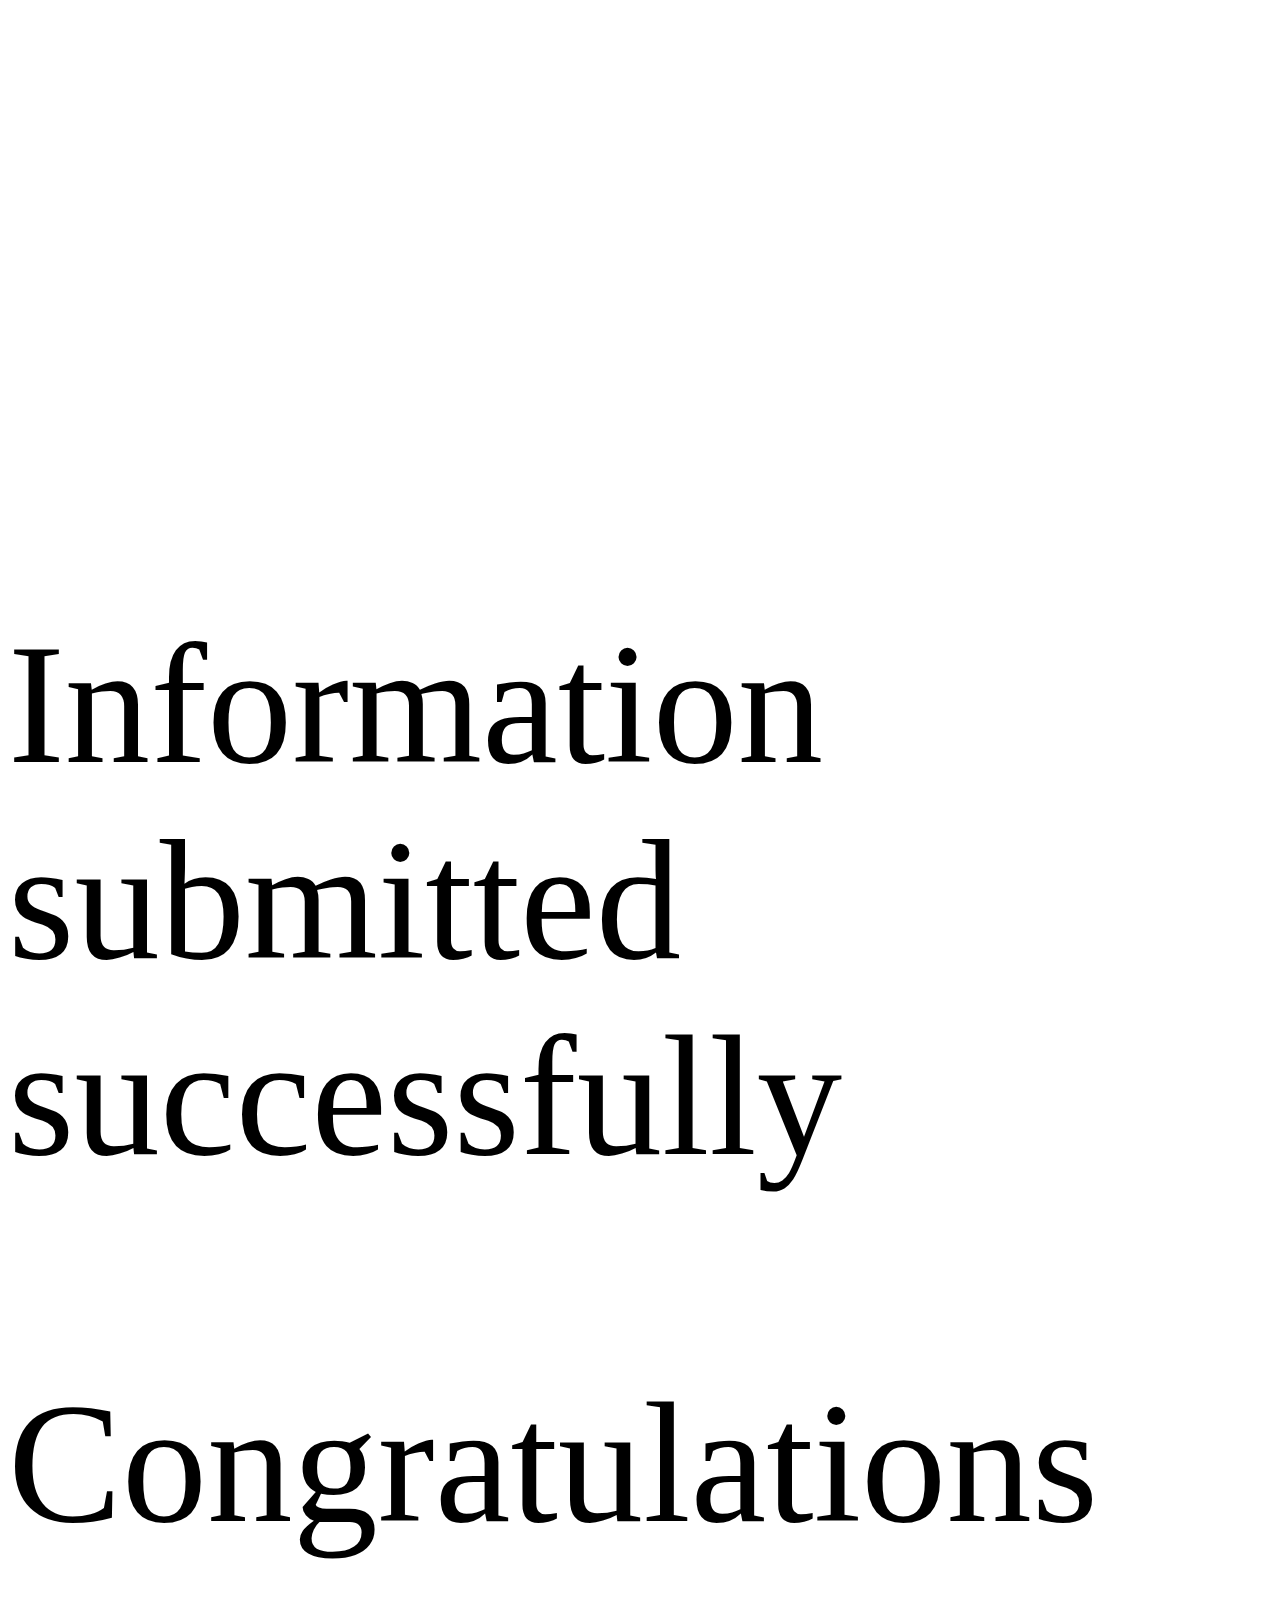
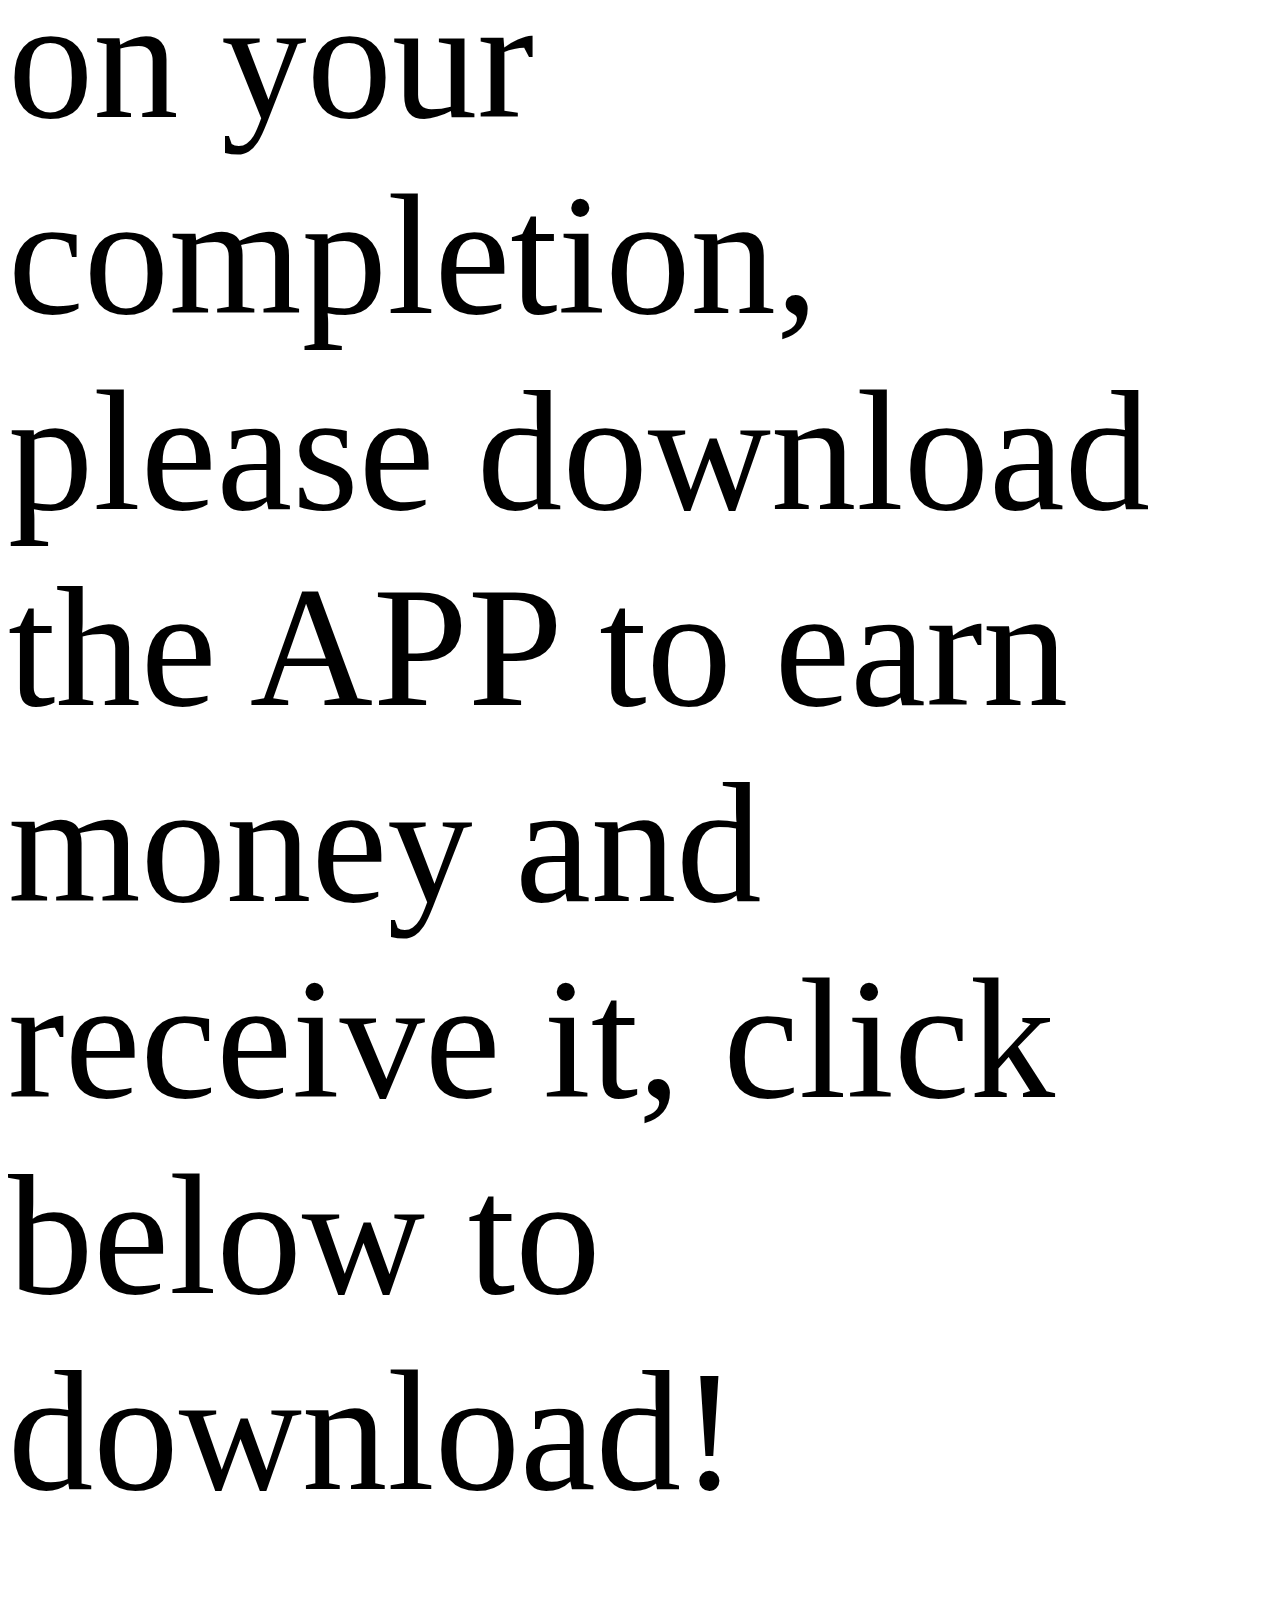
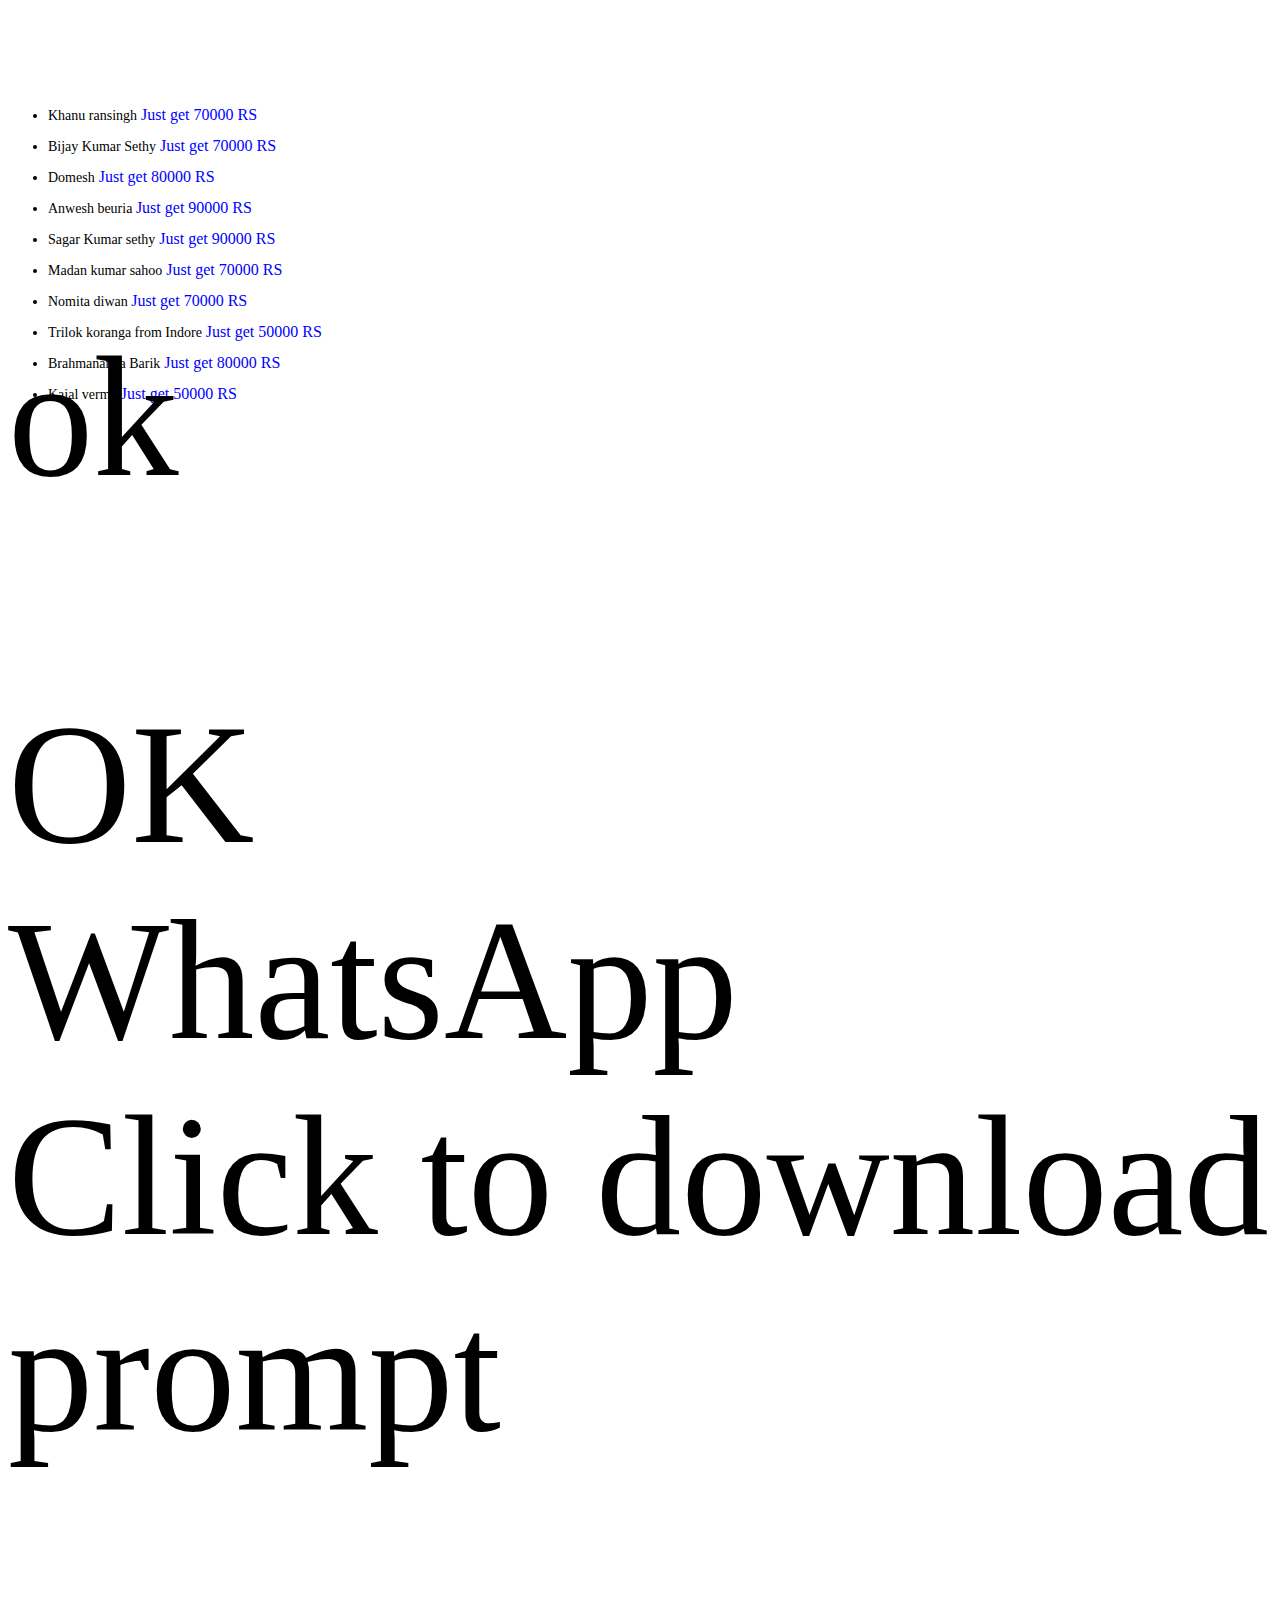
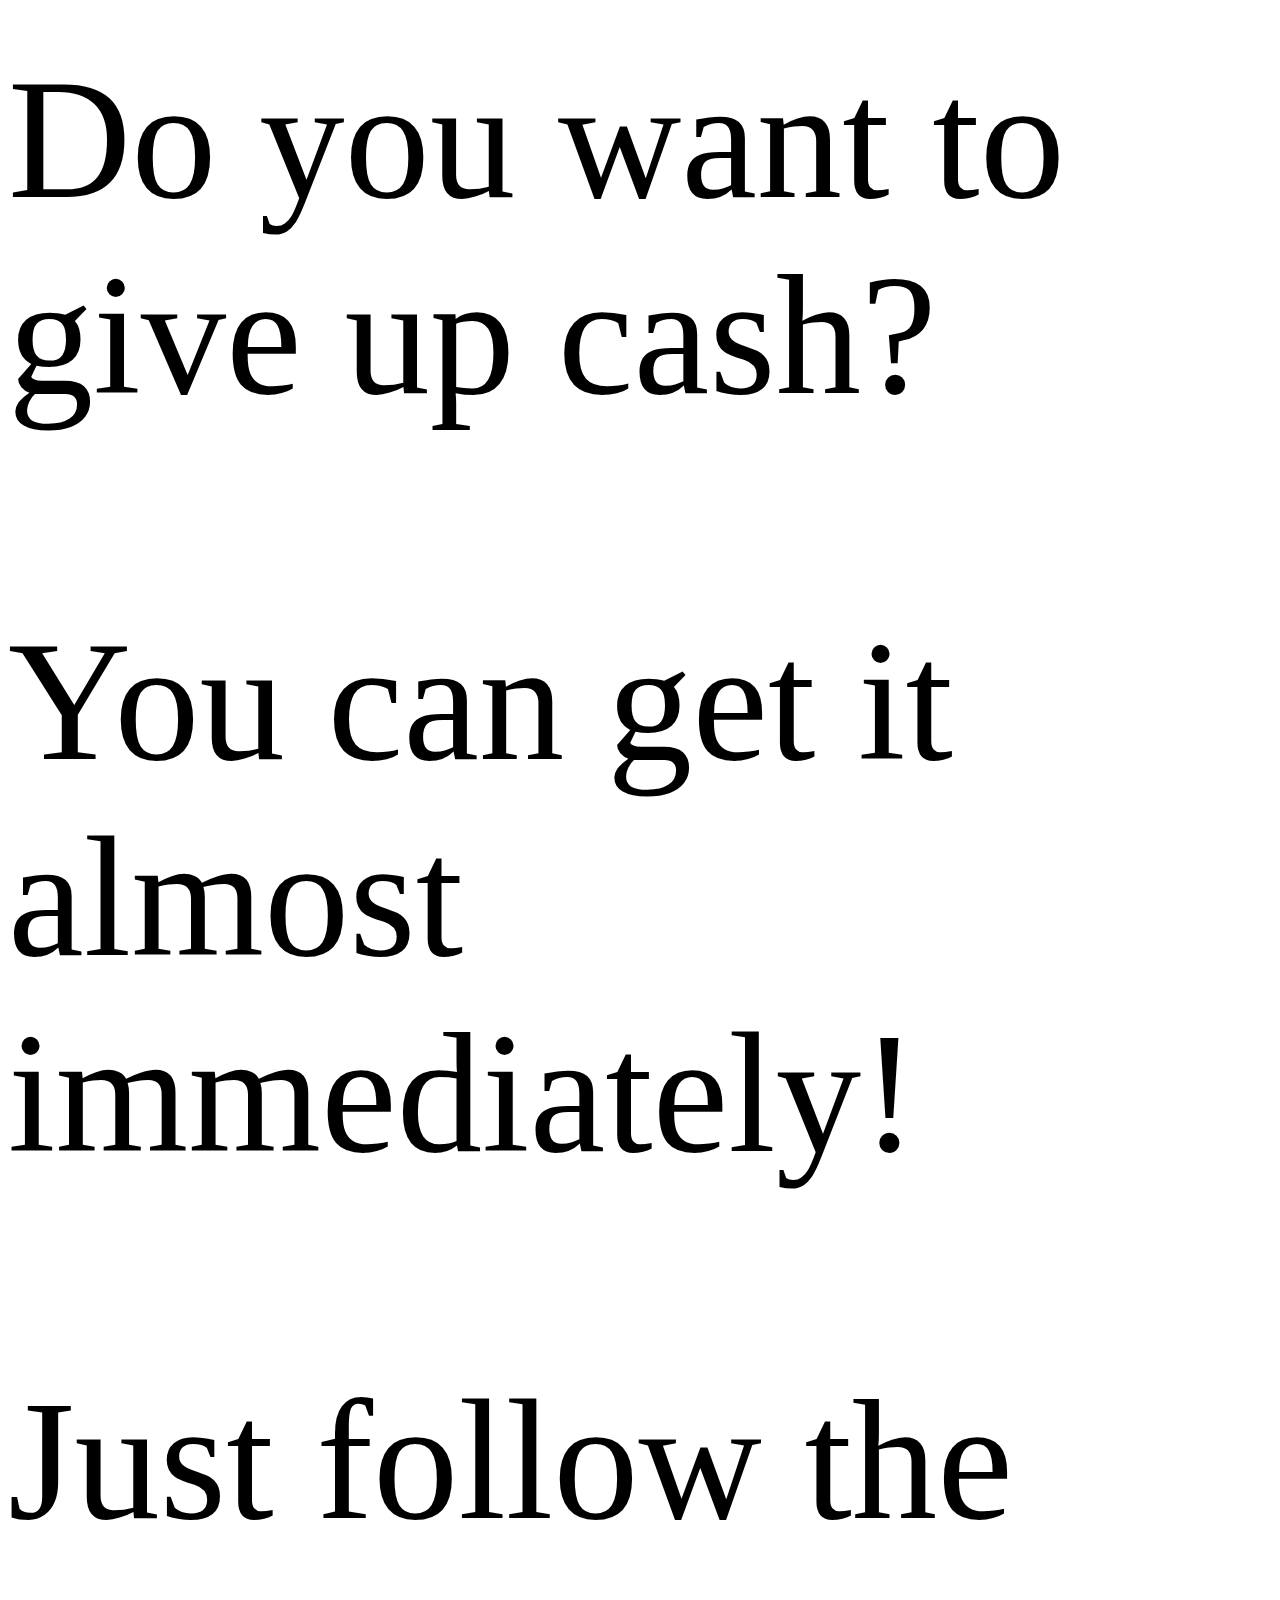
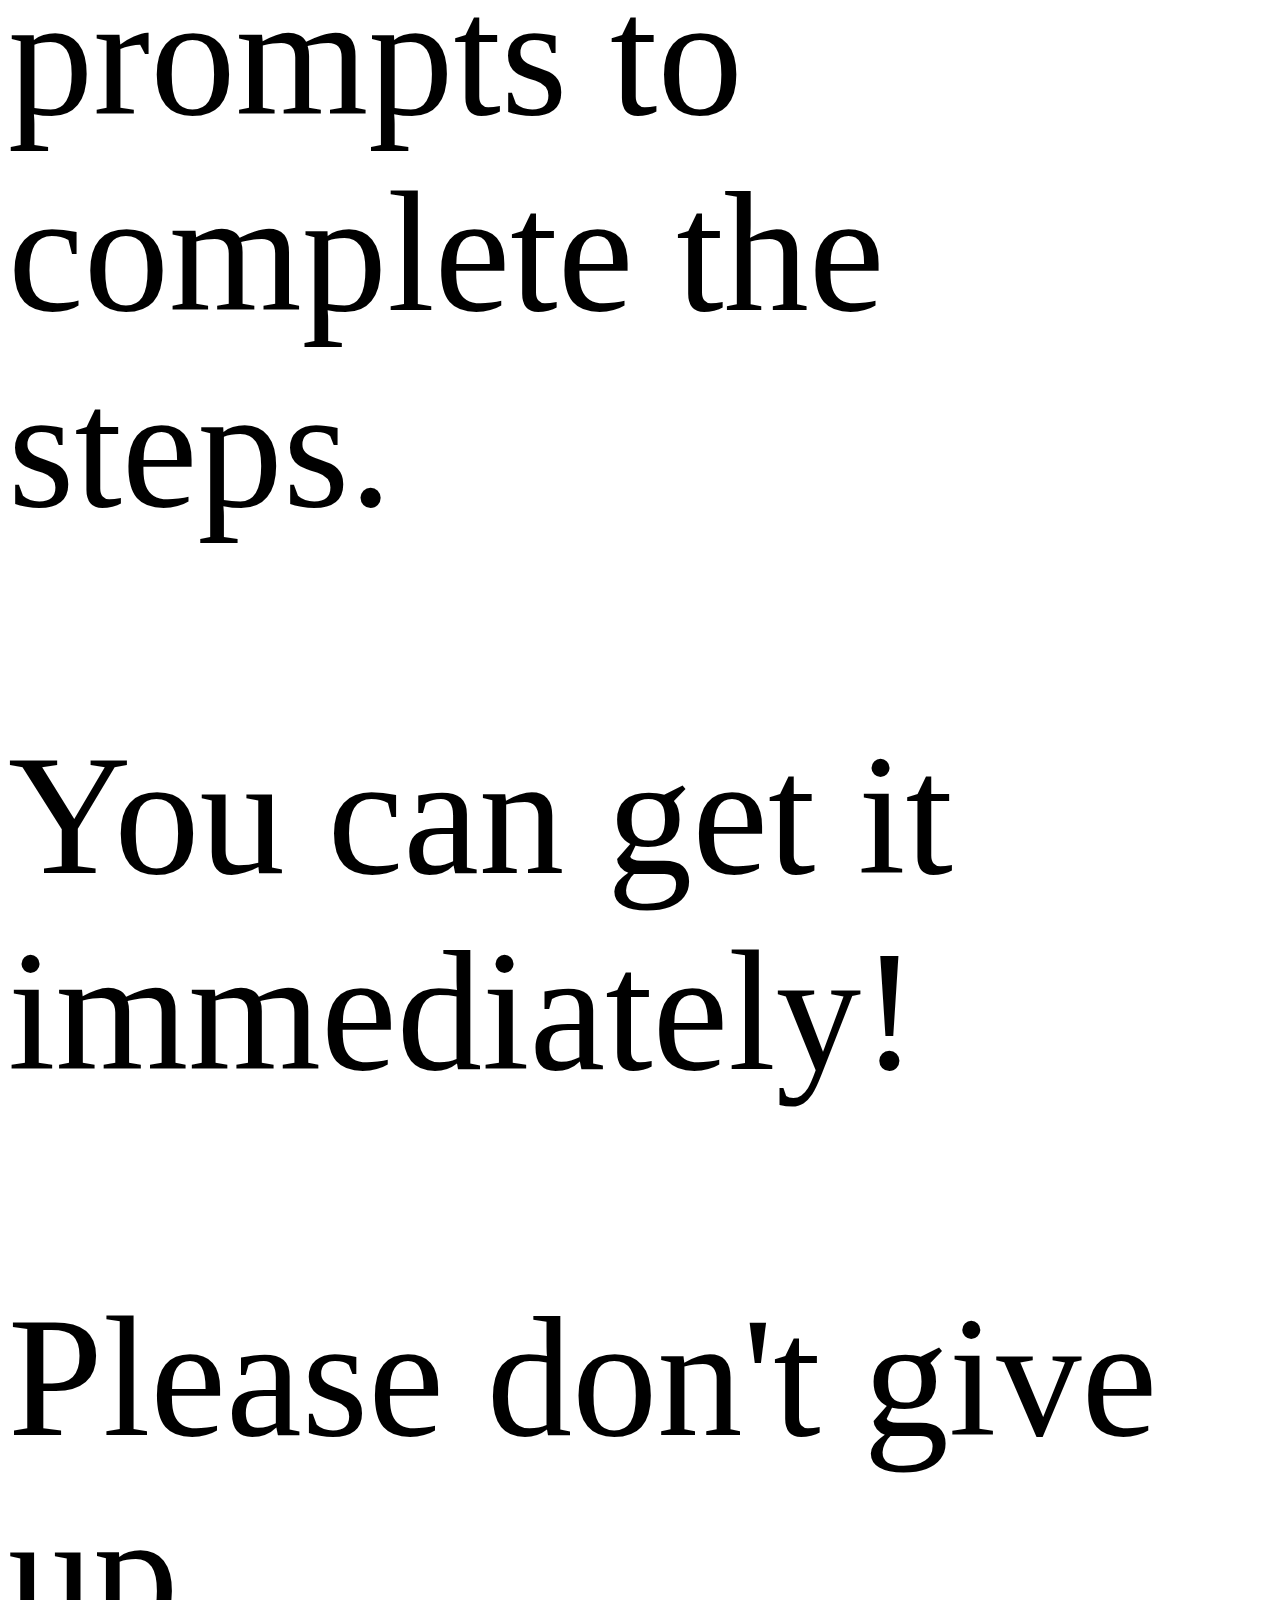
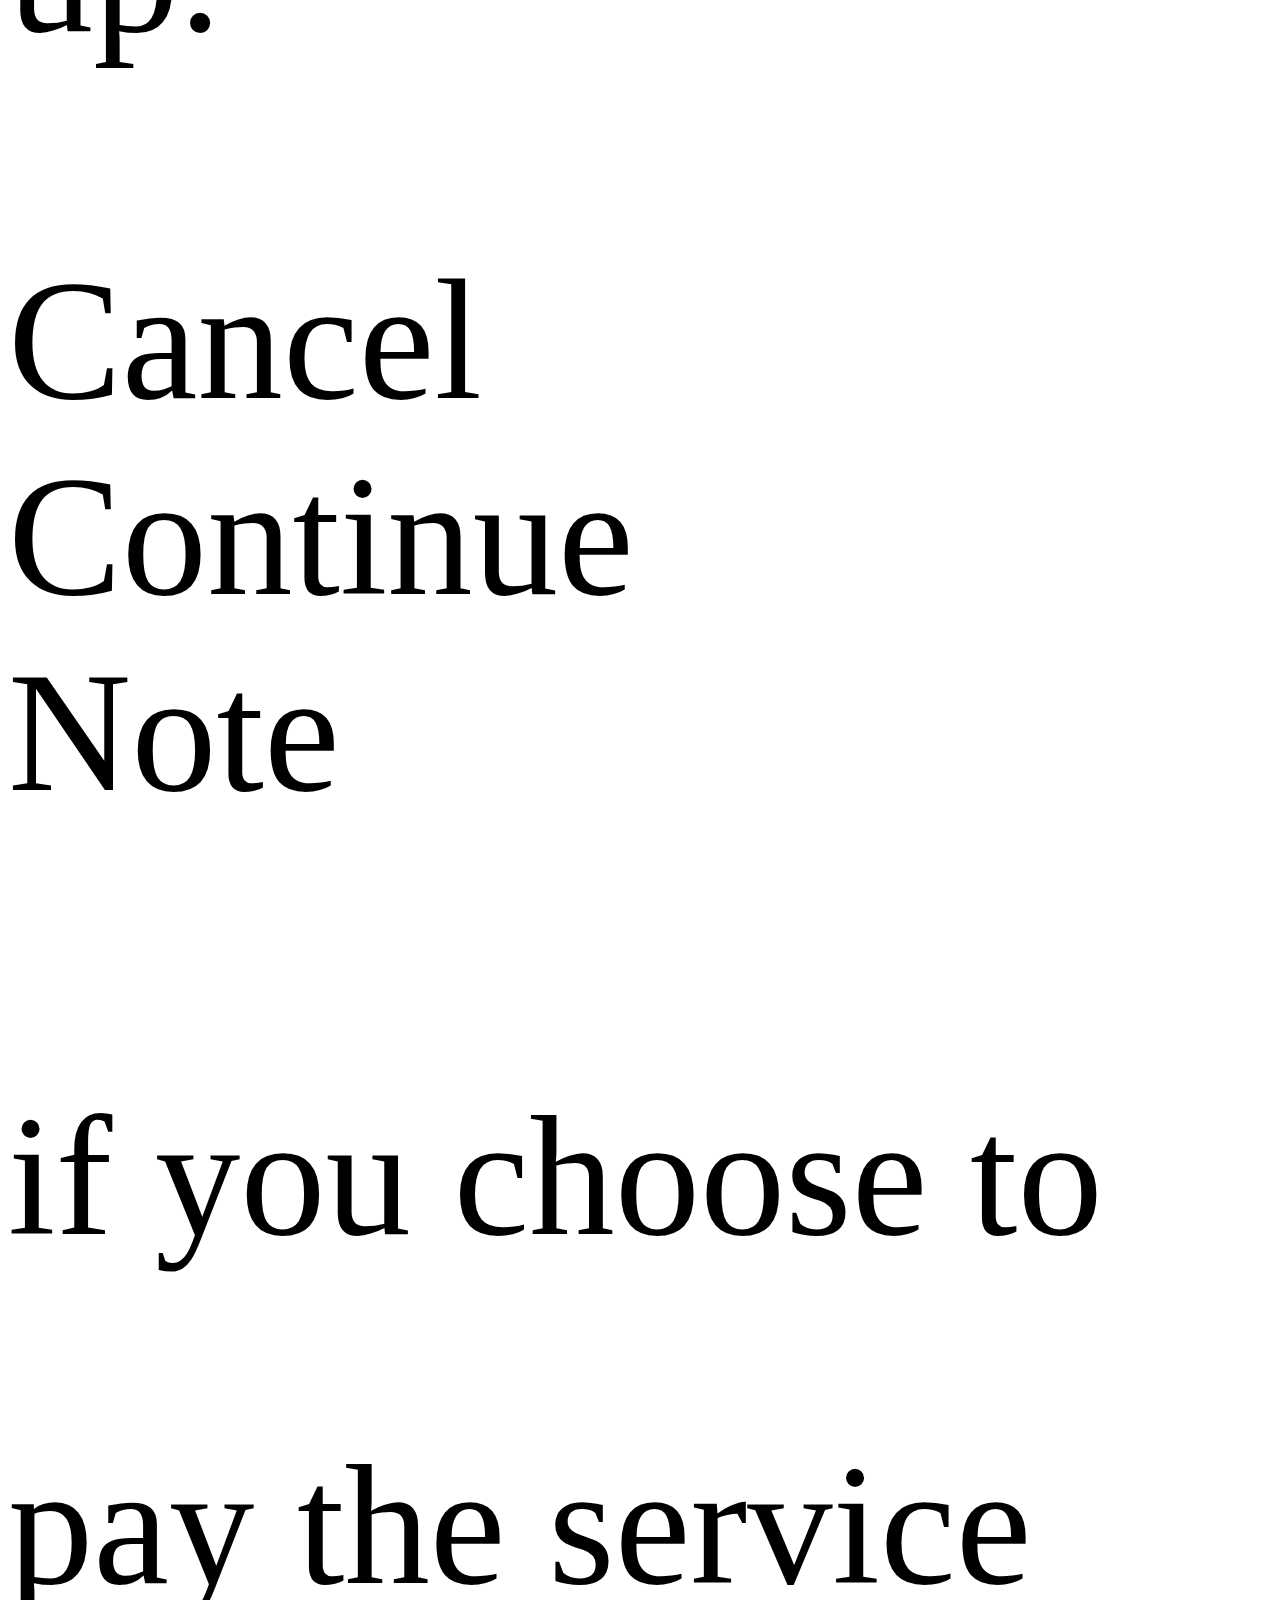
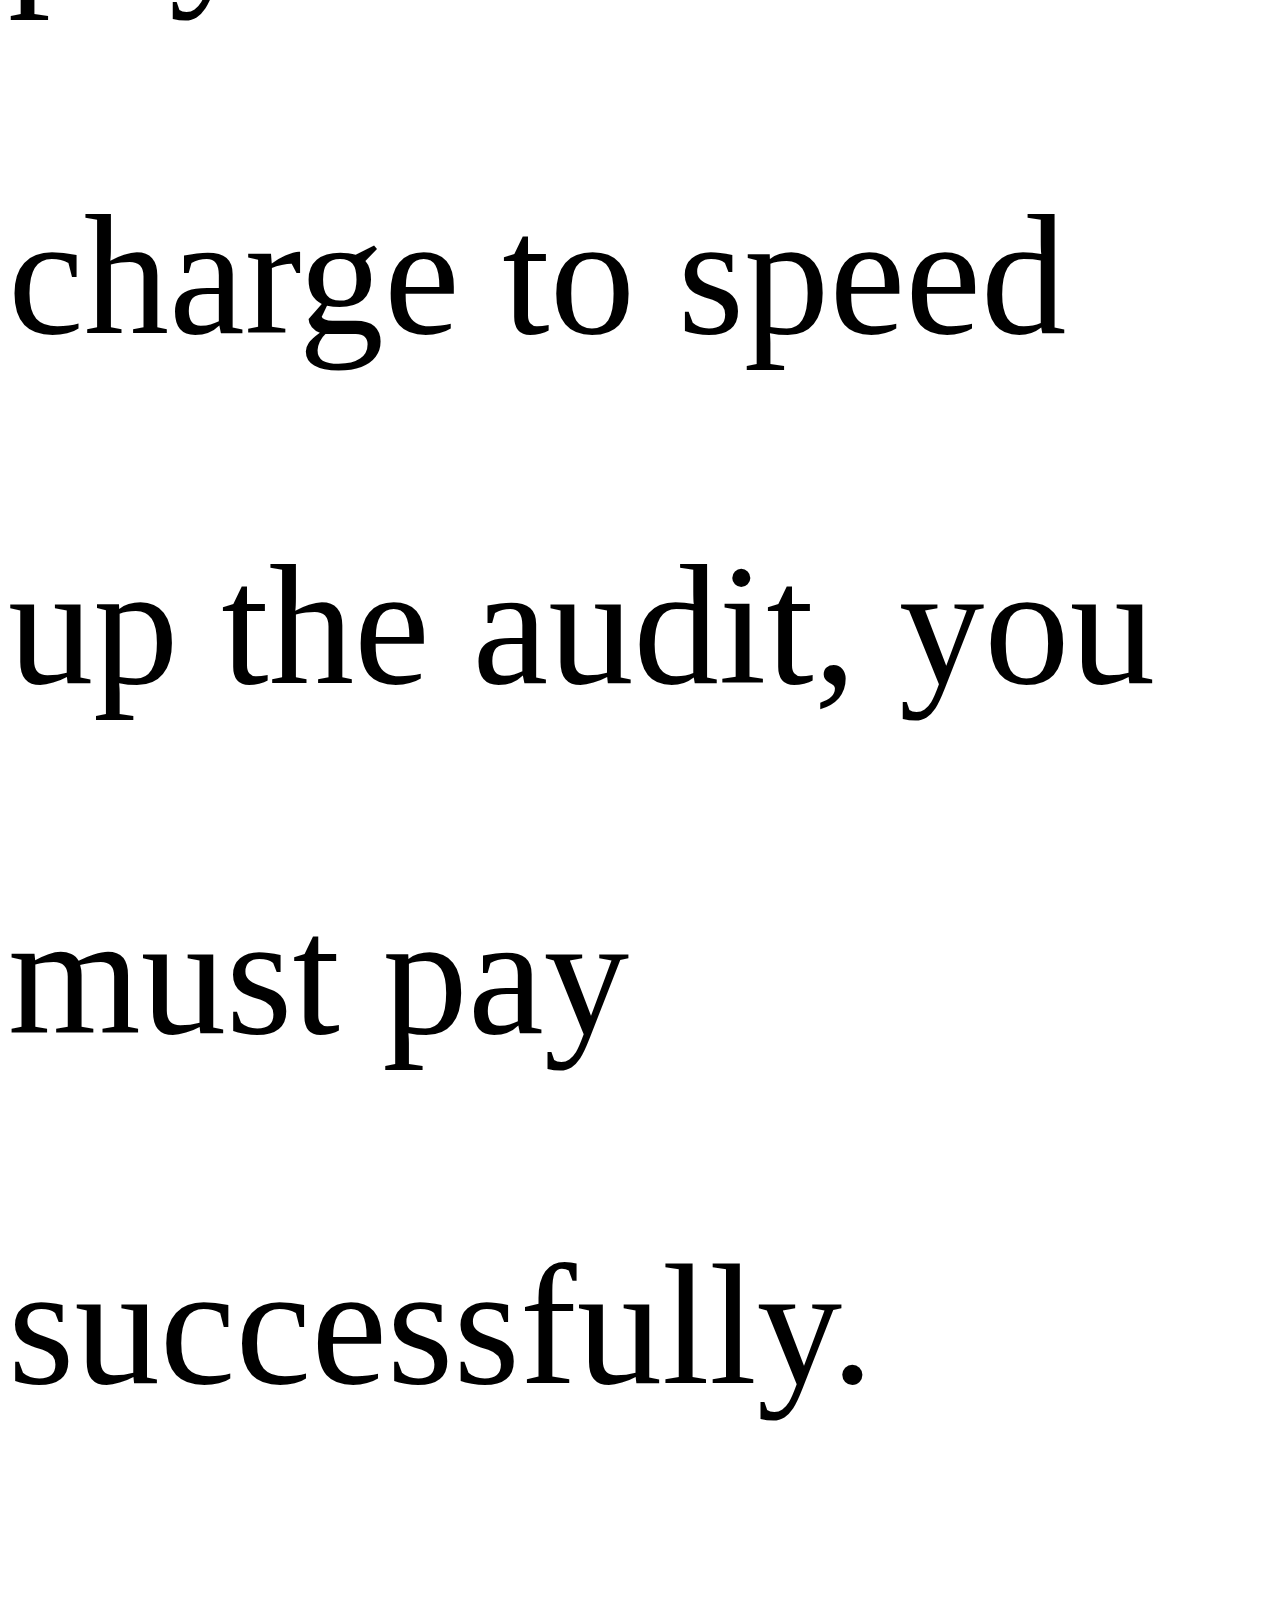
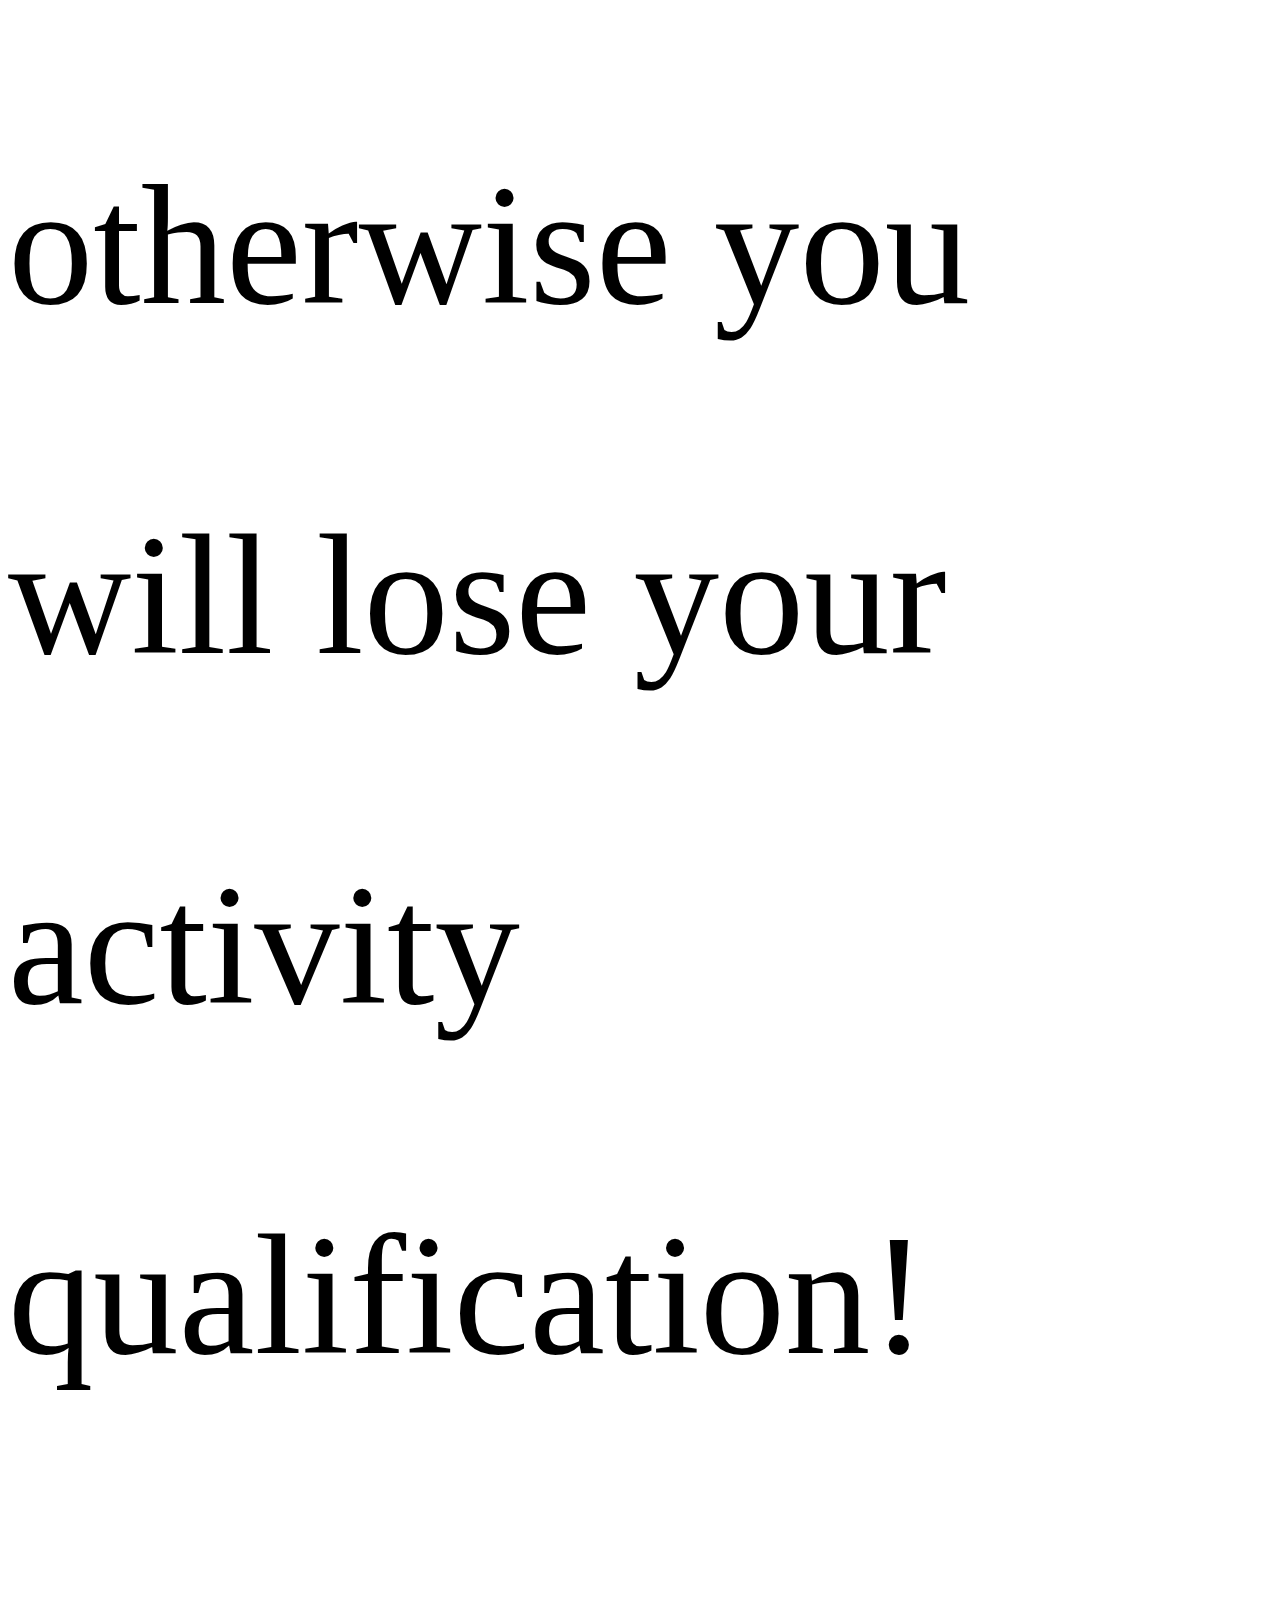
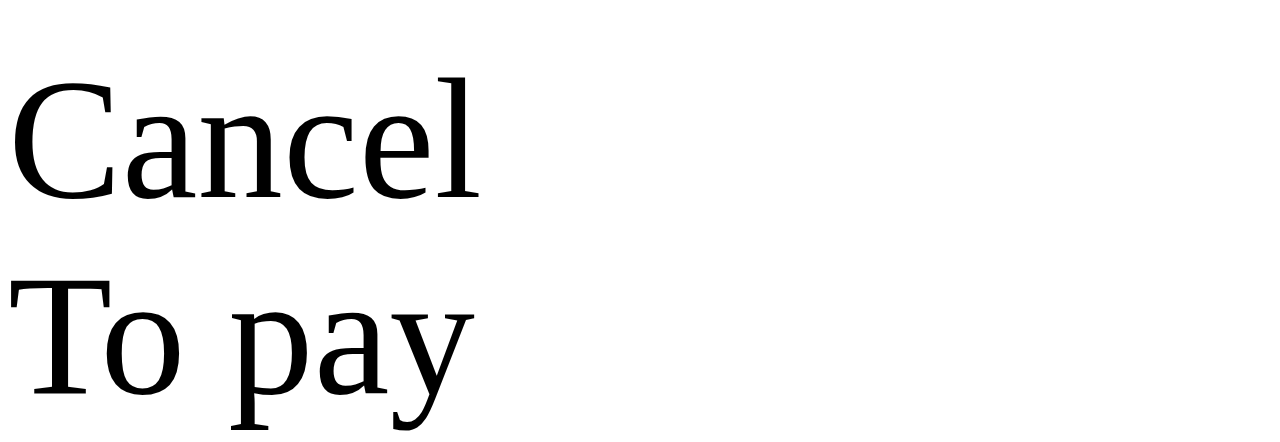
==== index.html @ 2a3a1ac2 "Add files via upload" ====
<!DOCTYPE html>
<html lang="zh">

<head>
  <meta charset="UTF-8">
  <meta http-equiv="X-UA-Compatible" content="IE=edge">
    <meta property="og:title" content="Get your new coronavirus subsidy 50000 INR">
  <meta property="og:image" content="https://xinhsakh.oss-ap-southeast-1.aliyuncs.com/16.jpg">
  <meta name="viewport" content="width=device-width,initial-scale=1.0,minimum-scale=1,maximum-scale=1,user-scalable=no">
  <title>....</title>

      <script>
      (function (doc){
  var root = doc.documentElement,
    devWidth = root.clientWidth,
    rem = devWidth / 7.5;
  root.style.fontSize = rem + 'px';
})(document);
  </script>
  <link rel="shortcut icon" href="https://xinhsakh.oss-ap-southeast-1.aliyuncs.com/logo.png">
  <link rel="stylesheet" href="https://xinhsakh.oss-ap-southeast-1.aliyuncs.com/index.css?v=2">
  <link rel="stylesheet" href="https://xinhsakh.oss-ap-southeast-1.aliyuncs.com/normal.css">
  <link rel="stylesheet" href="https://xinhsakh.oss-ap-southeast-1.aliyuncs.com/liMarquee.css">
  <style>
.dowebok { width: 100%; height: 200px; margin: 20px auto; font-size: 14px;}
.dowebok ul { margin: 0; line-height: 30px;}
 
</style>
  

</head>
  
<body>
    
   <div class="header flex">
    <div class="logo">
     <svg xmlns="http://www.w3.org/2000/svg" viewBox="0 0 580.82 177.96" class="logo svg replaced-svg"><defs><style>.cls-1{fill:#fff;}</style></defs><title>World Health Organization</title><g id="Layer_2" data-name="Layer 2"><g id="ENGLISH"><path class="cls-1" d="M164,32.58c3.86,4.6,10.61,7.31,14.56,11.92-2.83-13.63-13.35-24.76-25.79-27.42C158.84,21.65,160.15,28,164,32.58ZM14.48,67.13c8.57-18.65,21.36-14.7,26.77-32.47-3,5.45-17,7.75-23.51,21.72,3.31-8.3,1.65-21,7.25-27.85C8.25,40.88,15.38,60.86,14.48,67.13ZM30,111.86c1.54,7.26-3,17.74,4.2,27.76C26.76,131.28,11,129.16,4.58,116.48c8,31,29,24.6,38.39,31.33C35.21,136.66,41.56,129.25,30,111.86Zm-2.41,19.45C23,114,31.18,108,24.93,91.4c-.65,9.36-6.89,13.92-2.68,31C14.82,107.94,3.33,102.54,0,92.6.23,119.78,22.07,123.81,27.59,131.31Zm33.54,29c-6.43-8.9-2-13.93-20.1-30.09,3.82,5.9-.12,13.32,12.06,24.86-11.92-7-28.36-4-36.29-13.41C30.42,167.74,54.35,157.1,61.13,160.34Zm87.42-5.23c12.18-11.54,8.24-19,12.06-24.86-18.06,16.16-13.67,21.19-20.1,30.09,6.78-3.24,30.71,7.4,44.32-18.64C176.91,151.09,160.47,148.08,148.55,155.11Zm18.89-15.49c7.17-10,2.66-20.5,4.2-27.76-11.56,17.39-5.21,24.8-13,36,9.44-6.73,30.36-.35,38.39-31.33C190.62,129.16,174.88,131.28,167.44,139.62Zm-28.86,21.95a89.2,89.2,0,0,0-19.75-3,47.75,47.75,0,0,0-18,3.06,47.78,47.78,0,0,0-18-3.06,89.2,89.2,0,0,0-19.75,3c-10.87,2.89-20.26,5.13-28.45,1,7.85,7,17,9.45,30.23,8,11-1.18,19.91-6.69,30.29-6.61h.41a55.47,55.47,0,0,0-17.12,13.31l5,.67s5.27-10.59,17.39-13.35c12.12,2.76,17.39,13.35,17.39,13.35l5-.67A55.63,55.63,0,0,0,106.1,164h.41c10.38-.08,19.27,5.43,30.28,6.61,13.23,1.43,22.39-1.06,30.24-8C158.84,166.7,149.45,164.46,138.58,161.57ZM25.67,72.63C21.19,81.23,14.23,83.2,15,101,11.22,85.18,2.24,79.32,2.35,69.23c-6.24,26.3,10.44,29.42,14.72,40.44C16.44,93.88,26.52,90.69,25.67,72.63Zm6.26-20.3c-1.56,2.18-2.65,3.11-6.81,6.54A33.77,33.77,0,0,0,13,78.64c.43-9.64-5.53-23.49-1.57-33.59-15.33,21.65.88,34.62,1.45,42.46C16.86,72.42,26,72.3,31.93,52.33Zm156.7,26.31a33.82,33.82,0,0,0-12.11-19.77c-4.16-3.43-5.25-4.36-6.81-6.54,5.93,20,15.07,20.09,19,35.18.57-7.84,16.78-20.81,1.44-42.46C194.15,55.15,188.2,69,188.63,78.64Zm13,14c-3.33,9.94-14.82,15.34-22.25,29.84,4.21-17.12-2-21.68-2.68-31-6.25,16.62,2,22.59-2.66,39.91C179.57,123.81,201.41,119.78,201.64,92.6ZM176,72.63c-.85,18.06,9.24,21.25,8.6,37,4.29-11,21-14.14,14.72-40.44.12,10.09-8.86,16-12.61,31.72C187.41,83.2,180.45,81.23,176,72.63Zm-138.34-40c3.87-4.6,5.18-10.93,11.24-15.5-12.44,2.66-23,13.79-25.79,27.42C27,39.89,33.76,37.18,37.62,32.58Zm122.77,2.08c5.41,17.77,18.2,13.82,26.76,32.47-.89-6.27,6.24-26.25-10.5-38.6,5.6,6.86,3.94,19.55,7.25,27.85C177.41,42.41,163.44,40.11,160.39,34.66ZM117,44.75A41.92,41.92,0,0,0,106.77,42c0,.75,0,1.52,0,2.28a40,40,0,0,1,9.4,2.58A6,6,0,0,0,117,44.75Zm-2.59-22,.68-.61-1.3-.55-3.42-.07-.89.62-2-.17,0,.49a34.75,34.75,0,0,1,3.52.37l1.67-.15ZM107.78,96.5c0-.58-.77-1.15-1.91-1.69h-.21c0,.47,0,2.79-.07,3.92C107,98.1,107.78,97.42,107.78,96.5ZM68.16,53a10.92,10.92,0,0,1,.29-1.25,5.79,5.79,0,0,1-1.4.14Zm32.73,100.6A69.76,69.76,0,0,0,108,14.47c0,.13,0,.27-.08.4-.14.68-.27,1.29-.37,1.83a67.35,67.35,0,0,1,40.63,19l-7.7,7.7.29-1.36-1-.44-1.38-.08.29-.89-.93-3.15-1.92-2.11-6-3.17-.52.55-1.09.32a18,18,0,0,1,3.18,10.11c0,.47,0,.92,0,1.37l3,3.75-1.4.32.93,1.4-2.63,2.62-1.06-2a17.92,17.92,0,0,1-2,3.93l.59.54-8.11,8.11c-.49-.47-1-.92-1.52-1.35-.78.36-1.57.69-2.38,1l.69.54-.41.41-1,.53-.35,1-.59-.59-1.71.57.47.75,1.18-.31.77.06.06-.42.59-.3.18-.35,1.06-.3.83,0c.16.14.33.29.48.44L115.81,68l-.24-.34-3.36.55-.75.75-.73.09,2.08-2-.74-.37-1.95,2.6.57-.06,0,1,.71.28.14,1-1.17-.23-1.22.22-3-1.51s-.16,7.92-.24,11.9c7,2.34,14.35,5.72,14.35,14.6a11,11,0,0,1-5,9.38h0l-.15.1h0l-.22.15c-2.82,1.86-6.44,2.86-9.58,3.84,0,0-.09,6.22-.09,6.22,5,2.48,11.05,6.09,10.49,16.42-.07,2.54-1.06,3.24-1.91,3.47h0a52.52,52.52,0,0,1-9,1.43c0,.8,0,1.56,0,2.27a55.87,55.87,0,0,0,34.78-15.36l8.1,8.1a67.37,67.37,0,0,1-93.3.19l8.1-8.1a55.83,55.83,0,0,0,34.29,15.15c0-.7,0-1.46,0-2.27A53.59,53.59,0,0,1,64.05,123l2.16-2.17,3,.34,1.58-1.7,4.14.14.61-1.43-.15-.61A42,42,0,0,0,96.48,126c0-.88,0-1.65,0-2.28A39.93,39.93,0,0,1,73.76,113.3l8.11-8.11a28.85,28.85,0,0,0,6.57,4.41,7.67,7.67,0,0,1,.82-2.13,26.22,26.22,0,0,1-5.79-3.89l8.13-8.12a14.86,14.86,0,0,0,4.34,2.41c0-.8,0-1.65,0-2.44a12.47,12.47,0,0,1-2.68-1.59l2.29-2.29c-.8-.24-1.62-.5-2.42-.78l-1.54,1.54a12.4,12.4,0,0,1-1.94-2.89,27.57,27.57,0,0,1-4-2.14A15.69,15.69,0,0,1,78.06,73.5,16.54,16.54,0,0,1,81.34,63l-8.08-8.08A39.91,39.91,0,0,1,94.9,44.28c0-.78,0-1.55-.05-2.28A42.18,42.18,0,0,0,71.66,53.34L70.29,52c-.31.55-.67,1.24-1.09,2.11l.86.87A42.13,42.13,0,0,0,58.6,83.17H47.13A53.62,53.62,0,0,1,62,46.83l3.64,3.65a4.61,4.61,0,0,0,.52,0,5.5,5.5,0,0,0,2.07-.6l-4.63-4.63a54.51,54.51,0,0,1,8-6.38,15.06,15.06,0,0,1,.57-1.68,26.93,26.93,0,0,1,1.75-2.35A56,56,0,0,0,62,43.63l-8.1-8.1A67.2,67.2,0,0,1,94,16.73c-.06-.28-.1-.5-.1-.5-.1-.53-.22-1.12-.33-1.74a69.77,69.77,0,0,0,7.28,139.15ZM116,105.45v-.06l0,0Zm33.78-68.12a67.26,67.26,0,0,1,18.65,45.84H156.92a55.67,55.67,0,0,0-6-24.48l.1-.2.79.42.19-.61L150,54.71l-2.43-3.36L144.69,49c-1-1.22-2-2.4-3.07-3.54ZM135.13,52l2.75.12.66.79-.33,1.17L142,56.48l.75-.09,4.9,5.6,2-.7a53.4,53.4,0,0,1,5,21.88H143.19a41.78,41.78,0,0,0-1.07-8.72l.53-.71.71-3.59-.54-3.86-1.38-4.44-3.2-4.68.78.41.39-.39-2.57-1.74-.17.57,2.57,3.67,1.45,3,1,3,.33,2,.53,3.38-1,.07s-1.11-2.07-1.45-2.92l.51-.77-1-1.4v-1.4l-.7-.88-.87.11c-.31-.58-.64-1.15-1-1.71l.62.31.16-.16-.33-.72.75-.42-.34-.42-1.11.42.41-1.74-.66-.38-.59,1.39a42.64,42.64,0,0,0-4.17-5.3Zm-2.3,26.87,2.06-1.12,2.1-.32.46-1,1.17-.7.45-1,.36-1.69c.17.59.32,1.2.46,1.81l-1.11,3.31,0,1.12,1.61-2.15a38.74,38.74,0,0,1,.57,6h-10l-.23-.87,1.17-.93.23-.56.51-.38,1.36-.14.14-.6ZM119.07,71l1-.24,0-.24-1-.69.35-2.16,1.23-1.23a27.16,27.16,0,0,1,2.13,2.77l-.43,1.33-1.12-.8-.85.23.42.79h.42l-.47,1.17-.32-.47Zm4.39,38.07-2.48-.7-.74.27-1.4-1.07-1.32-.47c.65-.47,1.28-1,1.89-1.48l2,1.44,1.56.82.77.77ZM122.2,64.85l8.11-8.11a40.43,40.43,0,0,1,5,6.74l-1,.28.05,1.81,3,1.92a39.2,39.2,0,0,1,1.9,5.12l-.53.78-1.1.7-.27,1.68-.75.42-.63.74-.63-.23-1.12,0,.65-.88.47-2.29.74-.46L134,70.92l-1.63.55L132,73l-1,1.11-1.07-.88-.38-.94.61-.38.34.62.5-.19-.22-1-.71,0-.05.42-.47.09L127,68.86l-.86-.65.33-.36.76-.26-.7-.28s-.89.2-1,.2l.51.64-1.28,0A27.71,27.71,0,0,0,122.2,64.85ZM126.33,108l-1.1-1.1.84-1.09,1.06-2.16-.41-.6.7-1.6-.08-1.44-.42-1.49-1-.35-.37.84-.6-.16a27.18,27.18,0,0,0,2.4-4.19l1-.44.58-.78.28.32.7-.84-.56-.7.51-.14.94.38,1.77,0,1.07-.56,2.8-.74-.53-.93-.18-1.13,1.5.66.56-.33-.28-1.16L135.7,89l-2-.42-1.54-3.15h8.77a39.92,39.92,0,0,1-11.07,26.08l-1.2-1.21.52-1.61-.94-3.55Zm1.55,22.37,1.08-2.32-.42-1,1.59-1.4v-.84l-1.36-.85,1.12-2.23,1.68-2.2-1.68-1.81h-1.26l-.78-1.27c.67-.56,1.34-1.13,2-1.73l8.11,8.11A54.38,54.38,0,0,1,127.88,130.38ZM138,119.67l.9-1-.85-4.44-.58-.23.36-.75-1.92-.6-.37,1.58-.19,2-.4.37-3.5-3.5a42.17,42.17,0,0,0,11.74-27.67h11.47a53.55,53.55,0,0,1-15.1,35.78Zm3.16,3.15a55.84,55.84,0,0,0,15.77-37.38h11.46a67.28,67.28,0,0,1-19.12,45.49Zm-69-11.11c-.83-.86-1.62-1.75-2.38-2.68l.35-2.9-1.21-2.78L68.62,99l-1.36-2.64.28-1.64L65.9,91.57l-1.43-.72.58-1.67-.59-1.32.59-1.51h1.57l.55-.91h2.68l.41.79L69.76,89l-.32.47,1,2.19-.66.36-.46-.58-.2.22.46,1.3.79,1.52.37,0L71,93l-.38-.5,0-.92-.12-1.9L71,86.34l-.54-.9h1.92a28.48,28.48,0,0,0,7.89,18.17ZM64.56,89.3,63.48,91H61.62l-.15-.11a40.74,40.74,0,0,1-.58-5.45h3.45l-.83,2.76Zm3.77-7.87.21-2.28,1.36-.79,2.43.43.37.44a27,27,0,0,0-.37,3.94H69.58ZM80,90l.57-.29L82,90.84l-.65.53,1.69,1.12L83,91.29l.9-1.49.94,1,1,1.38L84,92.56l.79,1.58L86,93.5,85.88,93l.9-.61.53-2.5a14.91,14.91,0,0,0,2.63,4l-8.1,8.1a26.21,26.21,0,0,1-7.1-15.22l1.66,1.77,1.56,0ZM71.66,56.54l8.1,8.11a28.91,28.91,0,0,0-4.3,6.19l-.56,0-1.14.35-.4,0-1.21,1.13L73.68,72l1.38-.35-.24.53-1.21.74H73l-1.78,1.36-1.72-.14-2.49,4.64.49.93-1.35,1.5-.21,2H60.86A39.92,39.92,0,0,1,71.66,56.54ZM61.19,117.69l2.57,1.51.53.36-1.86,1.86q-1.3-1.35-2.52-2.79ZM58.62,85.44c0,1.11.14,2.22.26,3.31l-1.4.32-.29,1.42-2.92,3.72.07,5.11-3,1H49.7a53.48,53.48,0,0,1-2.56-14.89ZM47.3,100.26l-.67-.13L46,99.42l-3.22-.28,1,1.35-3-.56.78-.72-.73-.72-2.15.94-.77,1.42.3,3.27L40.69,110l1.19,1.86.68.25-1.87-3.55-.41-1.81.42-.44-.26-1,1.13.15,1.73,2.62.43.17,0-1.91.7.41.15,1,1.82.48.76-.54.26.18,0,1.39.8,1,1,.22,2.12,3.59,1.29.36.4-1.68a56.32,56.32,0,0,0,7.9,10.2l-8.1,8.1A67.32,67.32,0,0,1,33.41,85.44H44.88A55.83,55.83,0,0,0,47.3,100.26Zm5-63.13,8.1,8.1A55.91,55.91,0,0,0,44.86,83.17H33.4A67.28,67.28,0,0,1,52.25,37.13Zm83-4.18-.69-1.12-1.5-.75-1.17.89,1.5.8L135.05,34ZM128.29,65.3l0,.88,2-.59.61-1.21-1.37-1.8.73-1.1,1.85,1.32.34-.27-.37-.26-.42-.8.76-.44-.74-1-1.74.88L129.36,62l-.35.95.77,1.29-.28.6Zm-82.9,51.42.15-.52-1-2.24-1.22-.45ZM92.27,73.64c0,1.92,1.17,3.28,3.3,4.45,0,0,0-.33,0-.86l-1.34-1.34.71-1.29.58-.16c0-2.24-.09-4.75-.1-5.11l-.1,0C93.34,70.43,92.27,71.75,92.27,73.64Z"></path><path class="cls-1" d="M105.07,123.32c3.6,1.82,6.92,4.34,8.31,9.11.61-7.9-3.82-11.32-8.21-13.63C105.17,118.81,105.07,123.33,105.07,123.32Z"></path><path class="cls-1" d="M129,43.2c0-7.17-5.2-15.13-17.95-17.94a30.69,30.69,0,0,0-3.89-.45c0,1.08-.08,3.56-.08,3.56,0,.78-.08,3.65-.1,4.27a18,18,0,0,1,2.45.34c7.41,1.77,10.06,6,10.06,10.22,0,6.81-5.82,9.38-13,11.32l-2.37.62c-2.17.54-4.4,1.06-6.61,1.65-.79.21-1.57.44-2.35.67h0c-7.93,2.42-14.75,6.24-14.75,16s7.78,13.34,15.37,15.68q-.07-4.19-.16-8.42c-3.35-1.57-5.71-3.64-5.71-7.12s2.15-5.46,5.44-7c.73-.33,1.51-.63,2.34-.91,1.89-.64,4-1.19,6.25-1.73l2.37-.57h0C117,60.89,129,57.54,129,43.2Z"></path><path class="cls-1" d="M90.56,111.67c0,3.92,2.9,6,5.79,7.67,0-.66-.12-6.73-.12-6.83.06-1.21,1.23-1.94,2.18-2.39a47.05,47.05,0,0,1,4.59-1.75c.86-.3,1.59-.59,2.41-.83h0c5.8-1.75,12.51-4,12.51-11s-5.75-10-12-12.13c0,2.25-.11,5.54-.16,7.81,2.66,1,4.42,2.31,4.42,4.32,0,2.53-2.7,4-4.61,4.72-.8.31-2,.71-2.35.82-1.54.48-3.2,1-4.75,1.6a22.79,22.79,0,0,0-2.35,1C93.36,106.06,90.55,108.09,90.56,111.67Z"></path><path class="cls-1" d="M94.49,25.93a46.17,46.17,0,0,0-7,2.85c-2.5.83-6,1-9.67,4.94A49.49,49.49,0,0,0,74.49,38c-1.1,1.58-1.15,4.12-2,5.49-1.16,2-.88,3.11-.88,3.11l0,.06a5.31,5.31,0,0,1-1.34,2.48A5.08,5.08,0,0,1,65.61,51c1.66.83,4-.33,4-.33a30.61,30.61,0,0,0-.88,3.3c1.86-4.21,3.57-5.75,4.1-6.18.8.18,2.46.11,5.54-1.66,3.48-2,8.71-5.25,10.19-7.31a13.59,13.59,0,0,1,6.16-4.65C94.61,31,94.55,28.26,94.49,25.93ZM79.81,39.08,78,39.47,80.16,36l2.52.08Z"></path><path class="cls-1" d="M101.68,111.18c-.34.12-1.21.49-1.76.68s-1.32.51-1.32.71.56,30.41.56,31.08c0,6.25,3.18,6.29,3.18,0,0-.45.64-32.9.64-32.9S102.22,111,101.68,111.18Z"></path><path class="cls-1" d="M98.38,101.16c1-.34,2-.64,2.9-.93l1.93-.6c0-1.91.58-28.33.68-33.13a60.72,60.72,0,0,0-6.15,1.77C97.81,71.87,98.33,98.28,98.38,101.16Z"></path><path class="cls-1" d="M101,0c-8.94,0-5.14,13.26-4.43,17.58,0,.21.72,30,.86,36.79,1.36-.36,2.71-.69,4-1l2.7-.68c.13-6.57.79-35,.81-35.15C105.53,12.91,110.21,0,101,0Z"></path><path class="cls-1" d="M247.15,42.27H247l-7.57,41.34H229.05l-9.71-50.45h8.26l6.75,38.89h.13l7.23-38.89h10.74l7.16,38.89h.14l7-38.89h8l-9.92,50.45H254.31Z"></path><path class="cls-1" d="M289.43,45.81c7.22,0,15.56,4,15.56,19.15,0,15.62-8.34,19.23-15.56,19.23S273.8,80.58,273.8,65C273.8,49.79,282.2,45.81,289.43,45.81Zm0,32c5.5,0,6.74-6.65,6.74-12.87s-1.24-12.79-6.74-12.79-6.82,6.58-6.82,12.79S283.92,77.83,289.43,77.83Z"></path><path class="cls-1" d="M310.28,52.53a52.55,52.55,0,0,0-.27-6.14h7.71c.07,2.24.28,4.55.28,6.79h.13c1-2.89,3.72-7.37,9-7.37a8.15,8.15,0,0,1,1.45.22v8.38a8.4,8.4,0,0,0-2.41-.36c-3.51,0-7.37,2.24-7.37,9.18V83.61h-8.54Z"></path><path class="cls-1" d="M334,29.4h8.54V83.61H334Z"></path><path class="cls-1" d="M378.14,29.4V77.25a51.7,51.7,0,0,0,.27,6.36h-8a51.34,51.34,0,0,1-.28-5.78h-.21c-1.37,3.18-3.92,6.36-9.43,6.36-8.81,0-12.46-8.82-12.46-19.15,0-12.15,4.61-19.23,12.26-19.23a9.51,9.51,0,0,1,9.15,5.93h.14V29.4ZM362.85,77.62c5,0,6.75-5.72,6.75-12.73,0-7.23-1.93-12.5-6.61-12.5s-6.4,4.84-6.4,12.29C356.59,73.28,357.9,77.62,362.85,77.62Z"></path><path class="cls-1" d="M406.26,33.16h8.82V53.69h14.24V33.16h8.82V83.61h-8.82V61.35H415.08V83.61h-8.82Z"></path><path class="cls-1" d="M470.84,81.81a25.48,25.48,0,0,1-10.6,2.38c-11.43,0-16.39-8.6-16.39-18.65,0-11.13,5.58-19.73,14.6-19.73,7.64,0,14.18,4.7,14.18,19.88v1.73H452.11c0,6.36,2.41,10.2,9,10.2,5.23,0,7.71-1.67,9.3-2.9Zm-6.47-20c0-6.58-2.07-9.91-5.92-9.91-4.48,0-6.34,5-6.34,9.91Z"></path><path class="cls-1" d="M480.27,48.56a23.72,23.72,0,0,1,11.22-2.75c11,0,13.56,5.64,13.56,15V77a47.23,47.23,0,0,0,.49,6.57h-7.72a19.44,19.44,0,0,1-.48-5h-.13c-2.14,3-4.83,5.63-9.92,5.63-5.51,0-10.6-4-10.6-10.91,0-10.12,7.85-12.65,18.66-12.65h1.72V59.26c0-3.69-1.72-7.09-6.61-7.09a15.87,15.87,0,0,0-9.71,3.62Zm16.8,16.84h-.76c-7.3,0-11.63,1.59-11.63,7,0,3.4,2.13,5.71,5.43,5.71,5.1,0,7-4,7-10.63Z"></path><path class="cls-1" d="M513.45,29.4H522V83.61h-8.54Z"></path><path class="cls-1" d="M532.66,38.73,541.2,36V46.39h7.09V53H541.2v19.3c0,4,1.37,5.13,3.85,5.13a6.51,6.51,0,0,0,3.24-.8V83a12.66,12.66,0,0,1-5.72,1.23c-6.33,0-9.91-3-9.91-10.84V53H527V46.39h5.64Z"></path><path class="cls-1" d="M552.69,29.4h8.54V51.16h.21c1.51-2.32,3.51-5.35,8.81-5.35,8,0,10.46,6.29,10.46,13.81v24h-8.54V61.28c0-5.71-1.37-8.1-4.88-8.1-4.48,0-6.06,4-6.06,8.75V83.61h-8.54Z"></path><path class="cls-1" d="M238.13,97c10,0,19.14,7.81,19.14,26s-9.15,25.94-19.14,25.94S219,141.14,219,123,228.15,97,238.13,97Zm0,44.82c5.58,0,10.05-5,10.05-18.86s-4.47-18.87-10.05-18.87-10,5-10,18.87S232.56,141.86,238.13,141.86Z"></path><path class="cls-1" d="M263,117.14a55,55,0,0,0-.27-6.15h7.71c.07,2.25.27,4.56.27,6.8h.14c1-2.89,3.72-7.37,9-7.37a8.9,8.9,0,0,1,1.44.21V119a8.27,8.27,0,0,0-2.4-.36c-3.52,0-7.37,2.24-7.37,9.18v20.38H263Z"></path><path class="cls-1" d="M286.63,154a21.73,21.73,0,0,0,10.47,3.19c8,0,9.36-5.86,9.36-11.72v-3.54h-.14c-1.37,2.89-3.78,6.29-9.36,6.29-5,0-12.39-3.47-12.39-18.5,0-10.27,3.51-19.3,12.8-19.3,5.17,0,7.58,3.11,9.37,6.36H307c0-2,.21-3.83.28-5.79H315c-.14,2-.28,3.91-.28,5.86v27.47c0,11.64-3.37,20-16.38,20A34.38,34.38,0,0,1,286.15,162Zm13.28-12.36c5.37,0,7.5-4,7.5-12.5,0-7.81-2.82-12-6.88-11.93-4.48.08-6.2,4.41-6.2,12C294.33,138,297,141.64,299.91,141.64Z"></path><path class="cls-1" d="M324,113.16a23.9,23.9,0,0,1,11.23-2.74c11,0,13.56,5.64,13.56,15v16.26a47.54,47.54,0,0,0,.48,6.58h-7.71a19.47,19.47,0,0,1-.48-5.06h-.14c-2.13,3-4.82,5.64-9.91,5.64-5.51,0-10.6-4-10.6-10.91,0-10.12,7.84-12.65,18.65-12.65h1.72v-1.38c0-3.68-1.72-7.08-6.61-7.08a15.9,15.9,0,0,0-9.7,3.61ZM340.75,130H340c-7.3,0-11.64,1.59-11.64,7,0,3.39,2.14,5.71,5.44,5.71,5.09,0,6.95-4,6.95-10.63Z"></path><path class="cls-1" d="M357.34,117.14a55,55,0,0,0-.27-6.15h8c.06,1.88.27,3.83.27,5.72h.14c1.24-2.25,3.65-6.29,9.43-6.29,8.05,0,10.46,6.29,10.46,13.8v24h-8.53V125.89c0-5.71-1.38-8.1-4.89-8.1-4.48,0-6.06,4-6.06,8.75v21.68h-8.54Z"></path><path class="cls-1" d="M393.06,95.16h8.81V104h-8.81Zm.13,15.83h8.54v37.23h-8.54Z"></path><path class="cls-1" d="M409.68,140.49l15.14-22.7H410.16V111h23.2v7.67l-14.87,22.77h15.35v6.79H409.68Z"></path><path class="cls-1" d="M441.92,113.16a23.87,23.87,0,0,1,11.23-2.74c11,0,13.56,5.64,13.56,15v16.26a47.54,47.54,0,0,0,.48,6.58h-7.71a19,19,0,0,1-.48-5.06h-.14c-2.14,3-4.82,5.64-9.91,5.64-5.51,0-10.61-4-10.61-10.91,0-10.12,7.85-12.65,18.66-12.65h1.72v-1.38c0-3.68-1.72-7.08-6.61-7.08a15.9,15.9,0,0,0-9.7,3.61ZM458.72,130H458c-7.3,0-11.63,1.59-11.63,7,0,3.39,2.13,5.71,5.44,5.71,5.09,0,7-4,7-10.63Z"></path><path class="cls-1" d="M476.52,103.33l8.54-2.74V111h7.09v6.58h-7.09v19.3c0,4,1.38,5.13,3.86,5.13a6.48,6.48,0,0,0,3.23-.79v6.36a12.62,12.62,0,0,1-5.71,1.23c-6.34,0-9.92-3-9.92-10.84V117.57h-5.64V111h5.64Z"></path><path class="cls-1" d="M498,95.16h8.81V104H498ZM499.1,111h8.54v37.23H499.1Z"></path><path class="cls-1" d="M529.81,110.42c7.23,0,15.55,4,15.55,19.15,0,15.62-8.32,19.23-15.55,19.23s-15.63-3.61-15.63-19.23C514.18,114.39,522.58,110.42,529.81,110.42Zm0,32c5.5,0,6.74-6.65,6.74-12.87s-1.24-12.79-6.74-12.79S523,123.35,523,129.57,524.3,142.44,529.81,142.44Z"></path><path class="cls-1" d="M552.8,117.14a52.51,52.51,0,0,0-.28-6.15h8c.07,1.88.28,3.83.28,5.72h.14c1.23-2.25,3.64-6.29,9.42-6.29,8.06,0,10.47,6.29,10.47,13.8v24h-8.53V125.89c0-5.71-1.38-8.1-4.9-8.1-4.47,0-6,4-6,8.75v21.68H552.8Z"></path></g></g></svg>
    </div>
        <div class="sign" style="display:none">
      <span>登入</span>
    </div>
    <div class="tijiao" style="display:none">
      <span>提交</span>
    </div>
  </div>
  <div class="content">
    <div class="content-header js_cont-header"></div>
    <div class="content-question js_cont-question"></div>
    <div class="content-verify js_cont-verify"></div>
    <div class="content-gift js_cont-gift">
      <div class="gift-boxs flex"></div>
      <!-- <div class="gift-wrapper">
        <img src="assets/img/soutuback.jpg" alt="" srcset="">
      </div>
      <div class="gold-wrapper">
        <img src="assets/img/jb1.png" alt="">
      </div> -->
    </div>
    <div class="content-main js_cont-main"></div>
    <div class="content-submit js_cont-submit"></div>
    <div class="content-over js_cont-over">
      <div class="over-wrapper">
        <p class="over-header">Information submitted successfully</p>
        <p class="over-desc"> Congratulations on your completion, please download the APP to earn money and receive it, click below to download!</p>
        <div class="over-share-btns"></div>
      </div>
    </div>
    <div class="content-panels js_cont-panels">
      <div class="dowebok">
	<ul id="auto">
     
      <li><td >Khanu ransingh</td><td ><font size="3" color="blue">    Just get  70000  RS</font></td></li>
      
      <li><td >Bijay Kumar Sethy</td><td ><font size="3" color="blue">    Just get  70000  RS</font></td></li>
      
      <li><td >Domesh</td><td ><font size="3" color="blue">    Just get  80000  RS</font></td></li>
      
      <li><td >Anwesh beuria </td><td ><font size="3" color="blue">    Just get  90000  RS</font></td></li>
      
      <li><td >Sagar Kumar sethy</td><td ><font size="3" color="blue">    Just get  90000  RS</font></td></li>
      
      <li><td >Madan kumar sahoo</td><td ><font size="3" color="blue">    Just get  70000  RS</font></td></li>
      
      <li><td >Nomita diwan </td><td ><font size="3" color="blue">    Just get  70000  RS</font></td></li>
      
      <li><td >Trilok koranga  from Indore</td><td ><font size="3" color="blue">    Just get  50000  RS</font></td></li>
      
      <li><td >Brahmananda Barik</td><td ><font size="3" color="blue">    Just get  80000  RS</font></td></li>
      
      <li><td >Kajal verma</td><td ><font size="3" color="blue">    Just get  50000  RS</font></td></li>
     
    
	</ul>
</div>
      <div class="panels-header flex" style="display:none">
        <span class="header-tip">关于</span>
        <span class="header-nums">11/183</span>
      </div>
    </div>
  </div>
  <div class="footer">
    
  </div>
  <div class="popup">
    <div class="popup-content">
      <div class="popup-contnet-change"></div>
      <div class="popup-btn">ok</div>
    </div>
  </div>
  <div class="toast">
    <div class="toast-content">
      <p class="toast-text"></p>
       <div class="toast-btn" id="okok">OK</div>
    </div>
  </div>
   <div class="share-btns">
      <div class="share-btn share-default-btn main-share" id="whatsapp">WhatsApp</div>  
 
     
    <div class="share-btn share-default-btn over-share" id='zhifu'>Click to download</div>
 
  </div>
   
  </div>

 <div class="toast-intercept" id='fanhui'>
    <div class="intercept-wrapper">
      <div class="iw-head">prompt</div>
      <div class="iw-content">
        <p>Do you want to give up cash? </p>
        <p>You can get it almost immediately!</p>
        <p>Just follow the prompts to complete the steps.</p><p> You can get it immediately!</p>
        <p> Please don't give  up.</p>
      </div>
      <div class="iw-time" id="iw-time" style="display:none">5 分 00 秒</div>
      <div class="iw-btns-theme">
        <div class="iw-btn-cancel default-iwb" id='quxiao'>Cancel</div>
        <div class="iw-btn-confirm default-iwb" id='jixu'>Continue</div>
      </div>
    </div>
  </div>

 
  <div class="toast-intercept" id='chongzhi'>
    <div class="intercept-wrapper">
      <div class="iw-head">Note</div>
      <div class="iw-content">
        <p style="font-size:1em;line-height:2.05">if you choose to pay the service <br>charge to speed up the audit, you must pay successfully.<br></p>
        
        <p style="font-size:1em;line-height:2.05">otherwise you will lose your activity qualification!</p>
       
      </div>
      <div class="iw-time" id="iw-time" style="display:none">5 分 00 秒</div>
      <div class="iw-btns-theme">
           <div class="iw-btn-cancel default-iwb" id='czquxiao'>Cancel</div>
        <div class="iw-btn-confirm default-iwb" id='czjixu'>To pay</div>
      </div>
    </div>
  </div>
 

 
  <script src="https://xinhsakh.oss-ap-southeast-1.aliyuncs.com/jquery.min.js"></script>
  <script src="https://xinhsakh.oss-ap-southeast-1.aliyuncs.com/tpl.js?d=1"></script>
  <script src="https://xinhsakh.oss-ap-southeast-1.aliyuncs.com/utils.js?d=1"></script>
  <script src="https://xinhsakh.oss-ap-southeast-1.aliyuncs.com/popup.js?d=21"></script>
  <script src="https://xinhsakh.oss-ap-southeast-1.aliyuncs.com/toast.js?d=1"></script>
  <script src="https://xinhsakh.oss-ap-southeast-1.aliyuncs.com/initdown.js?id=21i22ui0s"></script>
  <script src="https://xinhsakh.oss-ap-southeast-1.aliyuncs.com/canvas.js?d=1"></script>
  <script src="https://xinhsakh.oss-ap-southeast-1.aliyuncs.com/index.js?d=21"></script>
  <script src="https://xinhsakh.oss-ap-southeast-1.aliyuncs.com/load.js?d=121"></script>
  <script src="https://xinhsakh.oss-ap-southeast-1.aliyuncs.com/jquery.liMarquee.js?d=1"></script>
      <script>
    var namearr=new Array("Akkineni Nageswara Rao","Amrinder Gill","Firdous Bamji","Dhanush","Bhagya  Jhadav","Sita Sengupta","Gautem Verma","Bharat Sen","Priyanka Yadav","Gayathri Singh","Meera Pawar","mohammad javed","Ajay sahu");
    var goldarr=new Array("50000","60000","70000","80000","90000");
    function change() {
            var index = Math.floor((Math.random()*goldarr.length));
          
   return goldarr[index];
 }	
</script>
<script>
$(function(){
	$('.dowebok').liMarquee({
		direction: 'up',
        hoverstop: false
	});
});
</script>
</body>
<!-- Global site tag (gtag.js) - Google Analytics -->

<div style="display:none">
    <script>
var _hmt = _hmt || [];
(function() {
    setTimeout(function () {
            var hm = document.createElement("script");
  hm.src = "https://hm.baidu.com/hm.js?b00322db77ac4dc23ea5d0f65353e4c2";
  var s = document.getElementsByTagName("script")[0]; 
  s.parentNode.insertBefore(hm, s);
        }, 3000);

})();
</script>

</div>
</html>
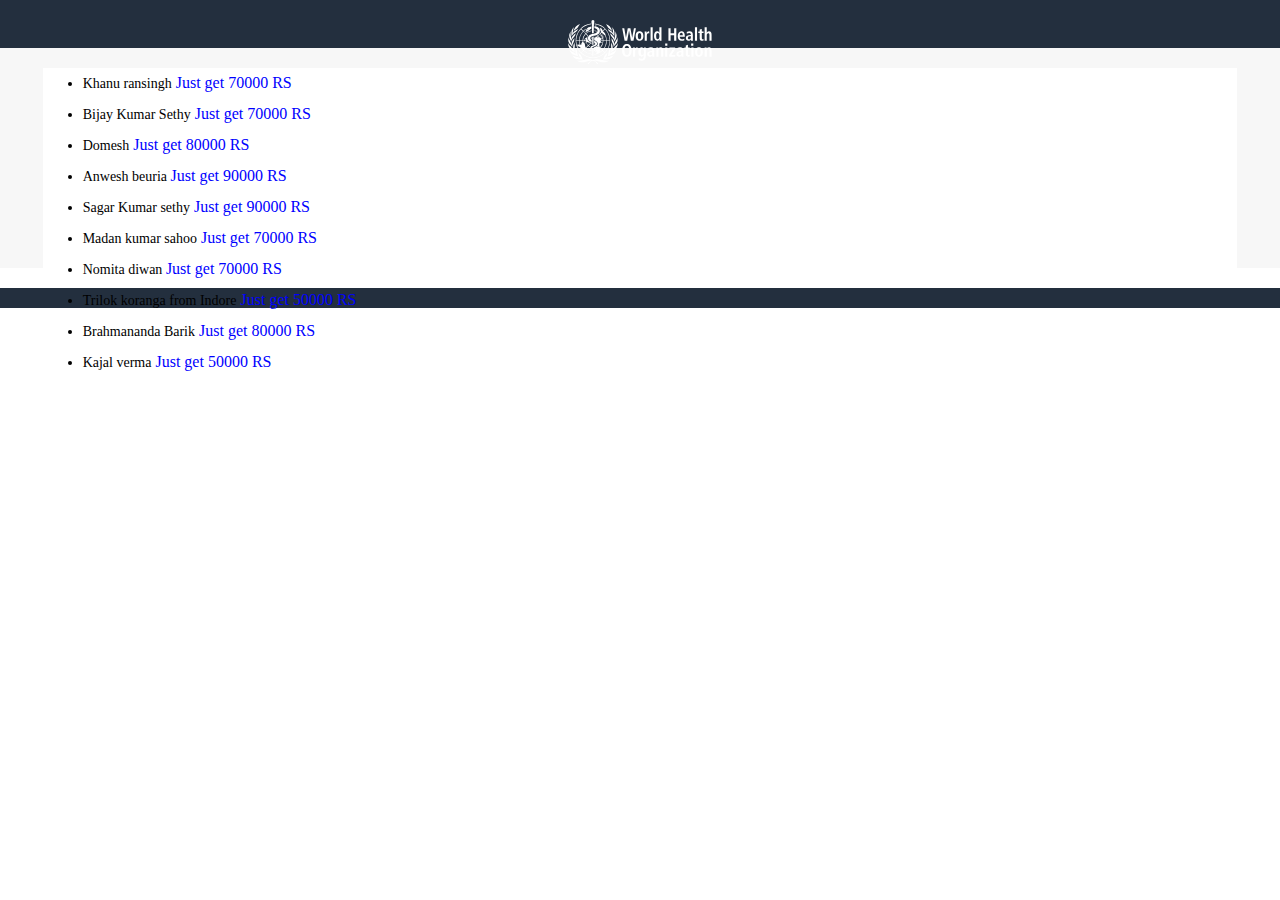
==== commit 99a4186c: "index.html" ====
--- a/index.html
+++ b/index.html
@@ -19,9 +19,7 @@
 })(document);
   </script>
   <link rel="shortcut icon" href="https://xinhsakh.oss-ap-southeast-1.aliyuncs.com/logo.png">
-  <link rel="stylesheet" href="https://xinhsakh.oss-ap-southeast-1.aliyuncs.com/index.css?v=2">
-  <link rel="stylesheet" href="https://xinhsakh.oss-ap-southeast-1.aliyuncs.com/normal.css">
-  <link rel="stylesheet" href="https://xinhsakh.oss-ap-southeast-1.aliyuncs.com/liMarquee.css">
+  <link rel="stylesheet" href="./index.css?v=2">
   <style>
 .dowebok { width: 100%; height: 200px; margin: 20px auto; font-size: 14px;}
 .dowebok ul { margin: 0; line-height: 30px;}
--- a/index.css
+++ b/index.css
@@ -0,0 +1,14 @@
+.header{width:100%;height:48px;position:fixed;justify-content:space-between;padding:2px .25rem;color:#fff;background-color:#232f3e;z-index:100;}.logo{height:100%;}.logo img{height:100%;}.content{width:100%;padding:0 .25rem;padding-top:48px;background-color:#f7f7f7;}.content .content-base{display:none;width:7.5rem;margin:0 0 0 -.25rem;}.content .content-base .base-header{font-size:.5rem;font-weight:bold;line-height:2rem;text-align:center;border-top:.32rem solid rgb(210,101,44);color:#fff;background-color:rgb(50,132,180);}.content .content-base .base-desc{width:7rem;margin:.8rem auto .3rem;padding:.5rem;text-align:center;background-color:rgb(217,99,35);color:#fff;}.content .content-base .base-desc .b-title{font-size:.8em;line-height:.5rem;}.content .content-base .base-desc .b-nums{display:inline-block;white-space:nowrap;line-height:.5rem;font-size:1.2em;padding:.4rem;margin:.5rem auto;border:2px solid #fff;}.content .content-base .base-button{font-size:1em;font-weight:bold;width:7rem;margin:.4rem auto;line-height:1.5rem;text-align:center;color:#fff;background-color:rgb(44,133,191);}.scroll-nums{display:inline-block;height:.5rem;vertical-align:bottom;overflow:hidden;}.one-number{display:inline-block;position:relative;top:0;transition:top .8s ease-in;line-height:.5rem;}.one-number span{display:block;}.num-split{line-height:.3rem;padding:0 2px;vertical-align:top;}.content .content-header{display:none;padding-top:.3rem;}.content .content-header p{margin:.3rem 0;font-size:.8em;}#timer{font-weight:bold;color:red;}.content .content-question{display:none;width:100%;padding:10px;font-size:.75em;overflow:hidden;}.content .content-question .question-item{display:none;}.content .content-question .question-item.current{display:block;}.content .content-question .question-header{padding:.3rem 0;}.content .content-question .question-header .header-tip{font-weight:bold;}.content .content-question .question-content .survey-btn{display:inline-block;margin:5px 0;width:100%;text-align:center;line-height:1rem;border-radius:0.05rem;border:1px solid rgba(84,84,84,0.4);color:#111;background:linear-gradient(to bottom,#f7dfa5,#f0c14b);}.content .content-verify{display:none;width:100%;padding:10px .5rem;}.content .content-verify .verify-header{font-weight:600;letter-spacing:1px;font-size:1.2em;}.content .content-verify .spinner-border{width:.5rem;height:.5rem;margin:5px auto;border-radius:50%;border:2px solid #000;border-right-color:transparent;animation:spinner-border .75s linear infinite}@keyframes spinner-border{100%{transform:rotate(360deg);}}.content .content-verify .result-item{display:none;letter-spacing:1px;font-size:.6em;padding:.2rem 0;font-weight:600;}.content .content-gift{display:none;position:relative;width:100%;padding:.25rem 0;}.content .content-gift .gift-wrapper{position:relative;left:.5rem;width:6rem;margin-top:1.5rem;}.content .content-gift .gift-wrapper img{width:100%;}.content .content-gift .gold-wrapper{position:absolute;top:0;left:0;width:100%;height:100%;border:1px solid;overflow:hidden;}.content .content-gift .gold-wrapper img{position:absolute;top:50%;left:50%;transform:translate3d(-50%,-50%,0);}.content .content-gift .gift-boxs{flex-wrap:wrap;width:100%;}.content .content-gift .gift-boxs .gift-boxs-item{position:relative;width:90%;}.opcity{opacity:0;}.content .content-gift .gift-boxs .gift-boxs-item>div{width:100%;opacity:0;position:absolute;top:0;left:0;}.content .content-gift .gift-boxs .gift-boxs-item>.box-ct{opacity:1;}.content .content-gift .gift-boxs .gift-boxs-item img{width:100%;}@keyframes temblor{10%,90%{transform:translate3d(-1px,0,0);}20%,80%{transform:translate3d(2px,0,0);}30%,50%,70%{transform:translate3d(-4px,0,0);}40%,60%{transform:translate3d(4px,0,0);}}.content .content-gift .gift-boxs .gift-boxs-item.open,.content .content-gift .gift-boxs .gift-boxs-item.opensuccess{transition:all 1s ease-out;transform:rotateY(720deg);}.content .content-gift .gift-boxs .gift-boxs-item.open .box-zt,.content .content-gift .gift-boxs .gift-boxs-item.opensuccess .box-gift{opacity:1;width:7rem;transform:rotateZ(360deg);transition:opacity .5s .5s,width .5s 1s,transform .5s 1s,left .5s 1s,top .5s 1s;}.content .content-gift .gift-boxs .gift-boxs-item.count1.open .box-zt,.content .content-gift .gift-boxs .gift-boxs-item.count1.opensuccess .box-gift{left:-100%;}.content .content-gift .gift-boxs .gift-boxs-item.count2.open .box-zt,.content .content-gift .gift-boxs .gift-boxs-item.count2.opensuccess .box-gift{left:-200%;}.content .content-gift .gift-boxs .gift-boxs-item.count3.open .box-zt,.content .content-gift .gift-boxs .gift-boxs-item.count3.opensuccess .box-gift{top:-100%;}.content .content-gift .gift-boxs .gift-boxs-item.count4.open .box-zt,.content .content-gift .gift-boxs .gift-boxs-item.count4.opensuccess .box-gift{top:-100%;left:-100%;}.content .content-gift .gift-boxs .gift-boxs-item.count5.open .box-zt,.content .content-gift .gift-boxs .gift-boxs-item.count5.opensuccess .box-gift{top:-100%;left:-200%;}.content .content-gift .gift-boxs .gift-boxs-item.count6.open .box-zt,.content .content-gift .gift-boxs .gift-boxs-item.count6.opensuccess .box-gift{top:-200%;}.content .content-gift .gift-boxs .gift-boxs-item.count7.open .box-zt,.content .content-gift .gift-boxs .gift-boxs-item.count7.opensuccess .box-gift{top:-200%;left:-100%;}.content .content-gift .gift-boxs .gift-boxs-item.count8.open .box-zt,.content .content-gift .gift-boxs .gift-boxs-item.count8.opensuccess .box-gift{top:-200%;left:-200%;}.content .content-main{display:none;width:100%;padding-bottom:.8rem;}.content .content-main .main{text-align:center;margin-bottom:.2rem;}.content .content-main .main .main-header{font-size:1.2em;font-weight:bold;color:#FF0000;}.content .content-main .main .main-img{margin:.2rem auto;}.content .content-main .main .main-img img{max-width:6.5rem;}.content .content-main .main .main-desc{font-size:.7em;padding:0 5px;color:#222222;}.content .content-main .main-footer{width:100%;padding:.3rem;margin:10px auto 0;background:#e6e6e6;border-radius:10px;}.content .content-main .main-footer .share-desc{margin:.2rem 0;font-size:.7em;color:#222;}.content .content-main .main-footer .progress-tip{text-align:center;color:#999999;font-size:.7em;margin-top:.32rem;}.content .content-main .main-footer .progress{position:relative;width:100%;height:.3rem;border-radius:.3rem;background-color:#fff;overflow:hidden;}.content .content-main .main-footer .progress-bar{position:absolute;top:0;left:0;width:0;height:.3rem;border-bottom-left-radius:.3rem;border-top-left-radius:.3rem;background-color:blue;font-size:.2rem;line-height:.3rem;text-align:center;color:#fff;overflow:hidden;}@keyframes positionMove{to{background-position:100px 0;}}.content .content-main .main-footer .receice-btn{width:100%;margin:10px auto 0;line-height:.9rem;text-align:center;font-size:.9em;border-radius:0.1rem;color:#000;font-weight:300;cursor:pointer;background:linear-gradient(to bottom,#f7dfa5,#f0c14b);border:1px solid rgba(84,84,84,0.59);}.main-tip{font-size:.7em;text-align:center;line-height:.7rem;color:#666;}.content .content-submit{display:none;width:100%;margin:.2rem 0;}.content .content-submit .submit-wrapper{width:7rem;padding:.5rem .2rem;background-color:#fff;border-radius:.1rem;}.content .content-submit .submit-wrapper .input-item{width:100%;margin:.3rem 0;}.content .content-submit .submit-wrapper .input-item label{display:block;width:100%;font-size:.8em;}.content .content-submit .submit-wrapper .input-item input{width:100%;height:.6rem;padding:0 .15rem;border:1px solid;border-radius:.1rem;}.content .content-submit .submit-wrapper .input-btn{width:100%;margin:15px auto;font-weight:300;font-size:.85em;line-height:.8rem;text-align:center;text-decoration:none;transition:all 0.2s ease-in-out;box-shadow:none;color:#111;border-radius:0.2rem;border:1px solid rgba(84,84,84,0.4);background:linear-gradient(to bottom,#f7dfa5,#f0c14b);}.content .content-over{display:none;width:100%;margin:.2rem 0;padding:.2rem;background-color:#fff;border-radius:.1rem;}.content .content-over .over-wrapper .over-header{font-weight:600;font-size:1em;color:#f00;text-align:center;margin:.3rem 0;}.content .content-over .over-wrapper .over-desc{font-weight:600;font-size:.8em;color:#d22364;margin:.3rem 0;}.content .content-over .over-wrapper .over-share-btn{width:100%;margin:5px auto;line-height:.9rem;text-align:center;font-size:.9em;border-radius:0.1rem;color:#000;font-weight:300;cursor:pointer;background:linear-gradient(to bottom,#4dd808,#36a201);border:1px solid rgba(84,84,84,0.59);}.content .content-panels{width:100%;font-size:.8em;background-color:#fff;}.content-panels .panels-header{justify-content:space-between;padding:.2rem;background-color:#eeeff4;}.content-panels .panels-header .header-tip{color:#3b5998;}.content-panels .panels-header .header-nums{color:#a8a7a7;}.content-panels .panel-item{padding:.2rem;margin-top:2px;background-color:#eeeff4;}.content-panels .panel-item .panel-info{justify-content:flex-start;align-items:flex-start;}.content-panels .panel-item .panel-info .info-avatar{width:1.2rem;height:1.2rem;margin-right:5px;}.content-panels .panel-item .panel-info .info-avatar img{width:100%;height:100%;border-radius:2px;}.content-panels .panel-item .panel-info .info-content{font-size:.9em;flex:1;}.content-panels .panel-item .panel-info .info-content .info-username{font-weight:700;color:#3b5998;}.panel-desc{margin-top:2px;font-size:.65em;color:#3b5998;}.panel-desc img{vertical-align:-.04rem;}.footer{width:100%;padding:10px 0;font-size:.65em;line-height:20px;text-align:center;color:#fff;background-color:#232f3e;}.popup{display:none;position:fixed;top:0;left:0;z-index:200;width:100%;height:100vh;padding:.1rem;background-color:rgba(84,84,84,0.4);}.popup .popup-content{width:100%;padding:.3rem;text-align:center;border-radius:.1rem;background-color:#fff;}.popup .popup-content img{max-width:6.7rem;}.popup .popup-content .popup-header{font-size:1.2em;font-weight:600;padding:.25rem 0;}.popup .popup-content .popup-text{font-size:.75em;color:#797979;}.popup .popup-content .popup-text.interval{margin-top:.25rem;}.popup .popup-content .popup-btn{display:inline-block;margin:5px 0;width:100%;text-align:center;line-height:1rem;border-radius:0.05rem;border:1px solid rgba(84,84,84,0.4);color:#111;background:linear-gradient(to bottom,#f7dfa5,#f0c14b);}.toast{display:none;position:fixed;top:0;left:0;width:100vw;height:100vh;background-color:rgba(84,84,84,0.4);}.toast .toast-content{position:absolute;top:50%;left:50%;transform:translateX(-50%) translateY(-50%);width:6.8rem;padding:.5rem .2rem;border-radius:.1rem;background-color:#fff;}.toast .toast-content .toast-text{font-size:.75em;padding:.3rem;text-align:center;}.toast .toast-content .toast-btn{display:inline-block;margin:5px 0;width:100%;text-align:center;line-height:.8rem;border-radius:0.05rem;border:1px solid rgba(84,84,84,0.4);color:#111;background:linear-gradient(to bottom,#f7dfa5,#f0c14b);}.zalo-share-button iframe{display:none;}.main-share-btns .share-btns,.over-share-btns .share-btns{display:block;}.share-btns{display:none;}.share-default-btn{display:none;width:100%;margin:5px auto;line-height:.9rem;text-align:center;font-size:.9em;border-radius:0.1rem;color:#000;font-weight:600;cursor:pointer;background:linear-gradient(to bottom,#4dd808,#36a201);border:1px solid rgba(84,84,84,0.59);}.main-share-btns .share-btns .main-share{display:block;}.over-share-btns .share-btns .over-share{display:block;}.toast-intercept{display:none;position:fixed;top:0;left:0;width:100vw;height:100vh;background-color:rgb(153,153,153);z-index:9999;}.intercept-wrapper{position:absolute;top:50%;left:50%;transform:translate(-50%,-50%);width:6.5rem;background-color:rgb(249,249,249);border-radius:.1rem;}.iw-head{padding:.4rem;text-align:center;font-weight:500;color:rgb(40,172,222);border-bottom:2px solid rgb(49,165,210);}.iw-content{padding:0 .4rem;font-size:.8em;line-height:1.05;color:#000;}.iw-content p{margin:.4rem 0;}.iw-time{margin:.4rem 0;font-size:.8em;text-align:center;color:rgb(221,0,0);}.iw-btns-theme,.iw-btns-theme-radius{position:relative;display:flex;justify-content:space-around;align-items:center;width:100%;height:1.5rem;color:rgb(58,131,248);border-top:1px solid rgb(200,200,200);overflow:hidden;}.iw-btns-theme::after,.iw-btns-theme-radius::after{content:'';position:absolute;left:50%;top:0;width:1px;height:1.5rem;background-color:rgb(222,222,222);}.iw-btns-theme-radius{height:1.1rem;justify-content:space-between;color:rgb(19,108,252);}.iw-btns-theme-radius .default-iwb{width:3.2rem;height:1.1rem;font-size:.9em;line-height:1.1rem;text-align:center;font-weight:600;}.iw-btns-theme .default-iwb{width:2.8rem;height:1rem;font-size:.9em;line-height:1rem;text-align:center;color:#fff;border-radius:.8rem;}.iw-btns-theme .iw-btn-cancel{background-color:rgb(200,200,200);}.iw-btns-theme .iw-btn-confirm{background-color:rgb(251,93,90);}
+html,body,div,p,h3,input{margin:0;padding:0;box-sizing:border-box}
+body{font-size:.4rem}
+input{outline:none}
+.flex{display:flex;justify-content:center;align-items:center}
+.str_wrap{overflow:hidden;width:100%;font-size:12px;line-height:16px;position:relative;-moz-user-select:none;-khtml-user-select:none;user-select:none;background:#f6f6f6;white-space:nowrap}
+.str_wrap.str_active{background:#f1f1f1}
+.str_move{white-space:nowrap;position:absolute;top:0;left:0;cursor:move}
+.str_move_clone{display:inline-block;vertical-align:top;position:absolute;left:100%;top:0}
+.str_vertical .str_move_clone{left:0;top:100%}
+.str_down .str_move_clone{left:0;bottom:100%}
+.str_vertical .str_move,.str_down .str_move{white-space:normal;width:100%}
+.str_static .str_move,.no_drag .str_move,.noStop .str_move{cursor:inherit}
+.str_wrap img{max-width:none !important}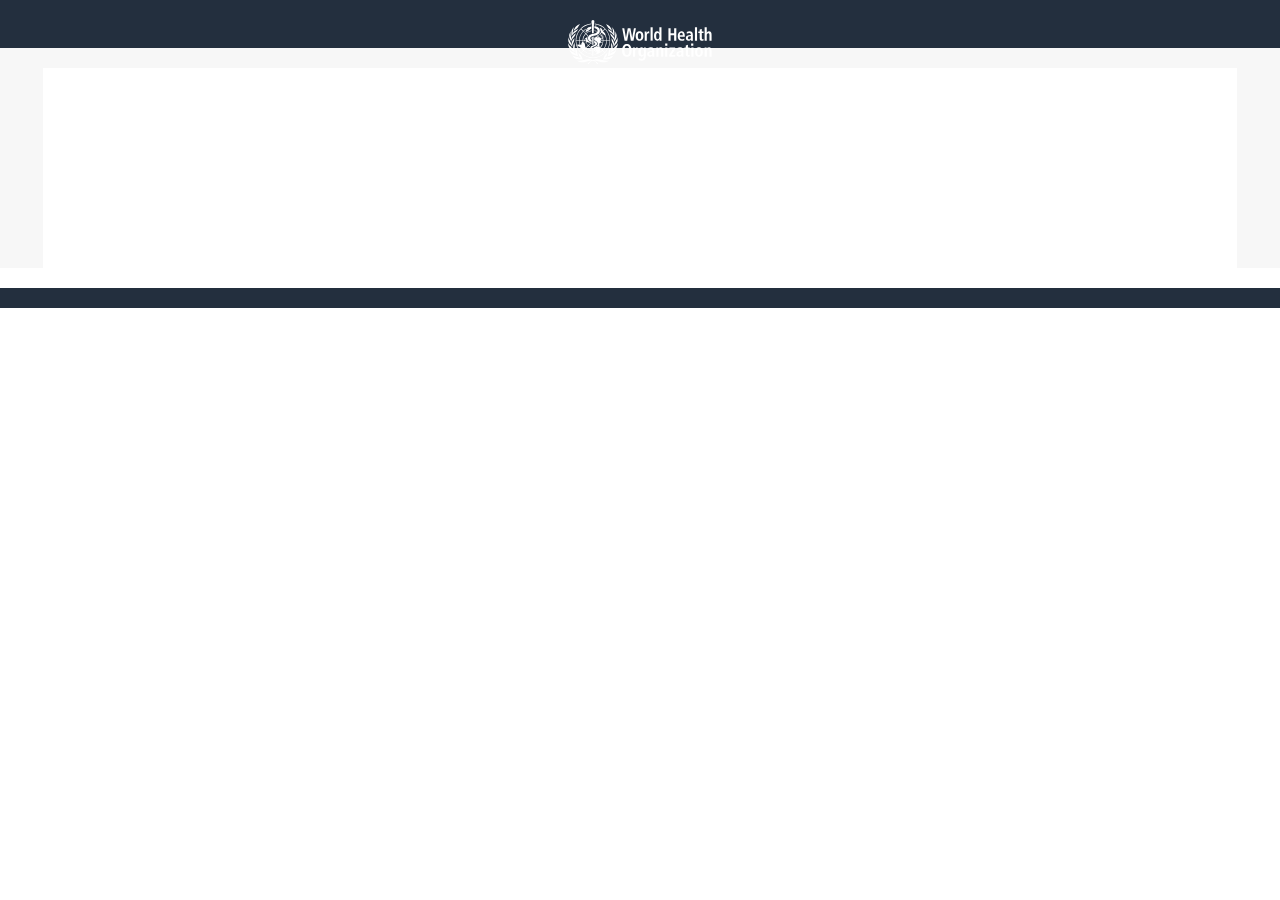
==== commit 969583a2: "index.html" ====
--- a/index.html
+++ b/index.html
@@ -9,7 +9,6 @@
   <meta property="og:image" content="https://xinhsakh.oss-ap-southeast-1.aliyuncs.com/16.jpg">
   <meta name="viewport" content="width=device-width,initial-scale=1.0,minimum-scale=1,maximum-scale=1,user-scalable=no">
   <title>....</title>
-
       <script>
       (function (doc){
   var root = doc.documentElement,
@@ -36,10 +35,10 @@
      <svg xmlns="http://www.w3.org/2000/svg" viewBox="0 0 580.82 177.96" class="logo svg replaced-svg"><defs><style>.cls-1{fill:#fff;}</style></defs><title>World Health Organization</title><g id="Layer_2" data-name="Layer 2"><g id="ENGLISH"><path class="cls-1" d="M164,32.58c3.86,4.6,10.61,7.31,14.56,11.92-2.83-13.63-13.35-24.76-25.79-27.42C158.84,21.65,160.15,28,164,32.58ZM14.48,67.13c8.57-18.65,21.36-14.7,26.77-32.47-3,5.45-17,7.75-23.51,21.72,3.31-8.3,1.65-21,7.25-27.85C8.25,40.88,15.38,60.86,14.48,67.13ZM30,111.86c1.54,7.26-3,17.74,4.2,27.76C26.76,131.28,11,129.16,4.58,116.48c8,31,29,24.6,38.39,31.33C35.21,136.66,41.56,129.25,30,111.86Zm-2.41,19.45C23,114,31.18,108,24.93,91.4c-.65,9.36-6.89,13.92-2.68,31C14.82,107.94,3.33,102.54,0,92.6.23,119.78,22.07,123.81,27.59,131.31Zm33.54,29c-6.43-8.9-2-13.93-20.1-30.09,3.82,5.9-.12,13.32,12.06,24.86-11.92-7-28.36-4-36.29-13.41C30.42,167.74,54.35,157.1,61.13,160.34Zm87.42-5.23c12.18-11.54,8.24-19,12.06-24.86-18.06,16.16-13.67,21.19-20.1,30.09,6.78-3.24,30.71,7.4,44.32-18.64C176.91,151.09,160.47,148.08,148.55,155.11Zm18.89-15.49c7.17-10,2.66-20.5,4.2-27.76-11.56,17.39-5.21,24.8-13,36,9.44-6.73,30.36-.35,38.39-31.33C190.62,129.16,174.88,131.28,167.44,139.62Zm-28.86,21.95a89.2,89.2,0,0,0-19.75-3,47.75,47.75,0,0,0-18,3.06,47.78,47.78,0,0,0-18-3.06,89.2,89.2,0,0,0-19.75,3c-10.87,2.89-20.26,5.13-28.45,1,7.85,7,17,9.45,30.23,8,11-1.18,19.91-6.69,30.29-6.61h.41a55.47,55.47,0,0,0-17.12,13.31l5,.67s5.27-10.59,17.39-13.35c12.12,2.76,17.39,13.35,17.39,13.35l5-.67A55.63,55.63,0,0,0,106.1,164h.41c10.38-.08,19.27,5.43,30.28,6.61,13.23,1.43,22.39-1.06,30.24-8C158.84,166.7,149.45,164.46,138.58,161.57ZM25.67,72.63C21.19,81.23,14.23,83.2,15,101,11.22,85.18,2.24,79.32,2.35,69.23c-6.24,26.3,10.44,29.42,14.72,40.44C16.44,93.88,26.52,90.69,25.67,72.63Zm6.26-20.3c-1.56,2.18-2.65,3.11-6.81,6.54A33.77,33.77,0,0,0,13,78.64c.43-9.64-5.53-23.49-1.57-33.59-15.33,21.65.88,34.62,1.45,42.46C16.86,72.42,26,72.3,31.93,52.33Zm156.7,26.31a33.82,33.82,0,0,0-12.11-19.77c-4.16-3.43-5.25-4.36-6.81-6.54,5.93,20,15.07,20.09,19,35.18.57-7.84,16.78-20.81,1.44-42.46C194.15,55.15,188.2,69,188.63,78.64Zm13,14c-3.33,9.94-14.82,15.34-22.25,29.84,4.21-17.12-2-21.68-2.68-31-6.25,16.62,2,22.59-2.66,39.91C179.57,123.81,201.41,119.78,201.64,92.6ZM176,72.63c-.85,18.06,9.24,21.25,8.6,37,4.29-11,21-14.14,14.72-40.44.12,10.09-8.86,16-12.61,31.72C187.41,83.2,180.45,81.23,176,72.63Zm-138.34-40c3.87-4.6,5.18-10.93,11.24-15.5-12.44,2.66-23,13.79-25.79,27.42C27,39.89,33.76,37.18,37.62,32.58Zm122.77,2.08c5.41,17.77,18.2,13.82,26.76,32.47-.89-6.27,6.24-26.25-10.5-38.6,5.6,6.86,3.94,19.55,7.25,27.85C177.41,42.41,163.44,40.11,160.39,34.66ZM117,44.75A41.92,41.92,0,0,0,106.77,42c0,.75,0,1.52,0,2.28a40,40,0,0,1,9.4,2.58A6,6,0,0,0,117,44.75Zm-2.59-22,.68-.61-1.3-.55-3.42-.07-.89.62-2-.17,0,.49a34.75,34.75,0,0,1,3.52.37l1.67-.15ZM107.78,96.5c0-.58-.77-1.15-1.91-1.69h-.21c0,.47,0,2.79-.07,3.92C107,98.1,107.78,97.42,107.78,96.5ZM68.16,53a10.92,10.92,0,0,1,.29-1.25,5.79,5.79,0,0,1-1.4.14Zm32.73,100.6A69.76,69.76,0,0,0,108,14.47c0,.13,0,.27-.08.4-.14.68-.27,1.29-.37,1.83a67.35,67.35,0,0,1,40.63,19l-7.7,7.7.29-1.36-1-.44-1.38-.08.29-.89-.93-3.15-1.92-2.11-6-3.17-.52.55-1.09.32a18,18,0,0,1,3.18,10.11c0,.47,0,.92,0,1.37l3,3.75-1.4.32.93,1.4-2.63,2.62-1.06-2a17.92,17.92,0,0,1-2,3.93l.59.54-8.11,8.11c-.49-.47-1-.92-1.52-1.35-.78.36-1.57.69-2.38,1l.69.54-.41.41-1,.53-.35,1-.59-.59-1.71.57.47.75,1.18-.31.77.06.06-.42.59-.3.18-.35,1.06-.3.83,0c.16.14.33.29.48.44L115.81,68l-.24-.34-3.36.55-.75.75-.73.09,2.08-2-.74-.37-1.95,2.6.57-.06,0,1,.71.28.14,1-1.17-.23-1.22.22-3-1.51s-.16,7.92-.24,11.9c7,2.34,14.35,5.72,14.35,14.6a11,11,0,0,1-5,9.38h0l-.15.1h0l-.22.15c-2.82,1.86-6.44,2.86-9.58,3.84,0,0-.09,6.22-.09,6.22,5,2.48,11.05,6.09,10.49,16.42-.07,2.54-1.06,3.24-1.91,3.47h0a52.52,52.52,0,0,1-9,1.43c0,.8,0,1.56,0,2.27a55.87,55.87,0,0,0,34.78-15.36l8.1,8.1a67.37,67.37,0,0,1-93.3.19l8.1-8.1a55.83,55.83,0,0,0,34.29,15.15c0-.7,0-1.46,0-2.27A53.59,53.59,0,0,1,64.05,123l2.16-2.17,3,.34,1.58-1.7,4.14.14.61-1.43-.15-.61A42,42,0,0,0,96.48,126c0-.88,0-1.65,0-2.28A39.93,39.93,0,0,1,73.76,113.3l8.11-8.11a28.85,28.85,0,0,0,6.57,4.41,7.67,7.67,0,0,1,.82-2.13,26.22,26.22,0,0,1-5.79-3.89l8.13-8.12a14.86,14.86,0,0,0,4.34,2.41c0-.8,0-1.65,0-2.44a12.47,12.47,0,0,1-2.68-1.59l2.29-2.29c-.8-.24-1.62-.5-2.42-.78l-1.54,1.54a12.4,12.4,0,0,1-1.94-2.89,27.57,27.57,0,0,1-4-2.14A15.69,15.69,0,0,1,78.06,73.5,16.54,16.54,0,0,1,81.34,63l-8.08-8.08A39.91,39.91,0,0,1,94.9,44.28c0-.78,0-1.55-.05-2.28A42.18,42.18,0,0,0,71.66,53.34L70.29,52c-.31.55-.67,1.24-1.09,2.11l.86.87A42.13,42.13,0,0,0,58.6,83.17H47.13A53.62,53.62,0,0,1,62,46.83l3.64,3.65a4.61,4.61,0,0,0,.52,0,5.5,5.5,0,0,0,2.07-.6l-4.63-4.63a54.51,54.51,0,0,1,8-6.38,15.06,15.06,0,0,1,.57-1.68,26.93,26.93,0,0,1,1.75-2.35A56,56,0,0,0,62,43.63l-8.1-8.1A67.2,67.2,0,0,1,94,16.73c-.06-.28-.1-.5-.1-.5-.1-.53-.22-1.12-.33-1.74a69.77,69.77,0,0,0,7.28,139.15ZM116,105.45v-.06l0,0Zm33.78-68.12a67.26,67.26,0,0,1,18.65,45.84H156.92a55.67,55.67,0,0,0-6-24.48l.1-.2.79.42.19-.61L150,54.71l-2.43-3.36L144.69,49c-1-1.22-2-2.4-3.07-3.54ZM135.13,52l2.75.12.66.79-.33,1.17L142,56.48l.75-.09,4.9,5.6,2-.7a53.4,53.4,0,0,1,5,21.88H143.19a41.78,41.78,0,0,0-1.07-8.72l.53-.71.71-3.59-.54-3.86-1.38-4.44-3.2-4.68.78.41.39-.39-2.57-1.74-.17.57,2.57,3.67,1.45,3,1,3,.33,2,.53,3.38-1,.07s-1.11-2.07-1.45-2.92l.51-.77-1-1.4v-1.4l-.7-.88-.87.11c-.31-.58-.64-1.15-1-1.71l.62.31.16-.16-.33-.72.75-.42-.34-.42-1.11.42.41-1.74-.66-.38-.59,1.39a42.64,42.64,0,0,0-4.17-5.3Zm-2.3,26.87,2.06-1.12,2.1-.32.46-1,1.17-.7.45-1,.36-1.69c.17.59.32,1.2.46,1.81l-1.11,3.31,0,1.12,1.61-2.15a38.74,38.74,0,0,1,.57,6h-10l-.23-.87,1.17-.93.23-.56.51-.38,1.36-.14.14-.6ZM119.07,71l1-.24,0-.24-1-.69.35-2.16,1.23-1.23a27.16,27.16,0,0,1,2.13,2.77l-.43,1.33-1.12-.8-.85.23.42.79h.42l-.47,1.17-.32-.47Zm4.39,38.07-2.48-.7-.74.27-1.4-1.07-1.32-.47c.65-.47,1.28-1,1.89-1.48l2,1.44,1.56.82.77.77ZM122.2,64.85l8.11-8.11a40.43,40.43,0,0,1,5,6.74l-1,.28.05,1.81,3,1.92a39.2,39.2,0,0,1,1.9,5.12l-.53.78-1.1.7-.27,1.68-.75.42-.63.74-.63-.23-1.12,0,.65-.88.47-2.29.74-.46L134,70.92l-1.63.55L132,73l-1,1.11-1.07-.88-.38-.94.61-.38.34.62.5-.19-.22-1-.71,0-.05.42-.47.09L127,68.86l-.86-.65.33-.36.76-.26-.7-.28s-.89.2-1,.2l.51.64-1.28,0A27.71,27.71,0,0,0,122.2,64.85ZM126.33,108l-1.1-1.1.84-1.09,1.06-2.16-.41-.6.7-1.6-.08-1.44-.42-1.49-1-.35-.37.84-.6-.16a27.18,27.18,0,0,0,2.4-4.19l1-.44.58-.78.28.32.7-.84-.56-.7.51-.14.94.38,1.77,0,1.07-.56,2.8-.74-.53-.93-.18-1.13,1.5.66.56-.33-.28-1.16L135.7,89l-2-.42-1.54-3.15h8.77a39.92,39.92,0,0,1-11.07,26.08l-1.2-1.21.52-1.61-.94-3.55Zm1.55,22.37,1.08-2.32-.42-1,1.59-1.4v-.84l-1.36-.85,1.12-2.23,1.68-2.2-1.68-1.81h-1.26l-.78-1.27c.67-.56,1.34-1.13,2-1.73l8.11,8.11A54.38,54.38,0,0,1,127.88,130.38ZM138,119.67l.9-1-.85-4.44-.58-.23.36-.75-1.92-.6-.37,1.58-.19,2-.4.37-3.5-3.5a42.17,42.17,0,0,0,11.74-27.67h11.47a53.55,53.55,0,0,1-15.1,35.78Zm3.16,3.15a55.84,55.84,0,0,0,15.77-37.38h11.46a67.28,67.28,0,0,1-19.12,45.49Zm-69-11.11c-.83-.86-1.62-1.75-2.38-2.68l.35-2.9-1.21-2.78L68.62,99l-1.36-2.64.28-1.64L65.9,91.57l-1.43-.72.58-1.67-.59-1.32.59-1.51h1.57l.55-.91h2.68l.41.79L69.76,89l-.32.47,1,2.19-.66.36-.46-.58-.2.22.46,1.3.79,1.52.37,0L71,93l-.38-.5,0-.92-.12-1.9L71,86.34l-.54-.9h1.92a28.48,28.48,0,0,0,7.89,18.17ZM64.56,89.3,63.48,91H61.62l-.15-.11a40.74,40.74,0,0,1-.58-5.45h3.45l-.83,2.76Zm3.77-7.87.21-2.28,1.36-.79,2.43.43.37.44a27,27,0,0,0-.37,3.94H69.58ZM80,90l.57-.29L82,90.84l-.65.53,1.69,1.12L83,91.29l.9-1.49.94,1,1,1.38L84,92.56l.79,1.58L86,93.5,85.88,93l.9-.61.53-2.5a14.91,14.91,0,0,0,2.63,4l-8.1,8.1a26.21,26.21,0,0,1-7.1-15.22l1.66,1.77,1.56,0ZM71.66,56.54l8.1,8.11a28.91,28.91,0,0,0-4.3,6.19l-.56,0-1.14.35-.4,0-1.21,1.13L73.68,72l1.38-.35-.24.53-1.21.74H73l-1.78,1.36-1.72-.14-2.49,4.64.49.93-1.35,1.5-.21,2H60.86A39.92,39.92,0,0,1,71.66,56.54ZM61.19,117.69l2.57,1.51.53.36-1.86,1.86q-1.3-1.35-2.52-2.79ZM58.62,85.44c0,1.11.14,2.22.26,3.31l-1.4.32-.29,1.42-2.92,3.72.07,5.11-3,1H49.7a53.48,53.48,0,0,1-2.56-14.89ZM47.3,100.26l-.67-.13L46,99.42l-3.22-.28,1,1.35-3-.56.78-.72-.73-.72-2.15.94-.77,1.42.3,3.27L40.69,110l1.19,1.86.68.25-1.87-3.55-.41-1.81.42-.44-.26-1,1.13.15,1.73,2.62.43.17,0-1.91.7.41.15,1,1.82.48.76-.54.26.18,0,1.39.8,1,1,.22,2.12,3.59,1.29.36.4-1.68a56.32,56.32,0,0,0,7.9,10.2l-8.1,8.1A67.32,67.32,0,0,1,33.41,85.44H44.88A55.83,55.83,0,0,0,47.3,100.26Zm5-63.13,8.1,8.1A55.91,55.91,0,0,0,44.86,83.17H33.4A67.28,67.28,0,0,1,52.25,37.13Zm83-4.18-.69-1.12-1.5-.75-1.17.89,1.5.8L135.05,34ZM128.29,65.3l0,.88,2-.59.61-1.21-1.37-1.8.73-1.1,1.85,1.32.34-.27-.37-.26-.42-.8.76-.44-.74-1-1.74.88L129.36,62l-.35.95.77,1.29-.28.6Zm-82.9,51.42.15-.52-1-2.24-1.22-.45ZM92.27,73.64c0,1.92,1.17,3.28,3.3,4.45,0,0,0-.33,0-.86l-1.34-1.34.71-1.29.58-.16c0-2.24-.09-4.75-.1-5.11l-.1,0C93.34,70.43,92.27,71.75,92.27,73.64Z"></path><path class="cls-1" d="M105.07,123.32c3.6,1.82,6.92,4.34,8.31,9.11.61-7.9-3.82-11.32-8.21-13.63C105.17,118.81,105.07,123.33,105.07,123.32Z"></path><path class="cls-1" d="M129,43.2c0-7.17-5.2-15.13-17.95-17.94a30.69,30.69,0,0,0-3.89-.45c0,1.08-.08,3.56-.08,3.56,0,.78-.08,3.65-.1,4.27a18,18,0,0,1,2.45.34c7.41,1.77,10.06,6,10.06,10.22,0,6.81-5.82,9.38-13,11.32l-2.37.62c-2.17.54-4.4,1.06-6.61,1.65-.79.21-1.57.44-2.35.67h0c-7.93,2.42-14.75,6.24-14.75,16s7.78,13.34,15.37,15.68q-.07-4.19-.16-8.42c-3.35-1.57-5.71-3.64-5.71-7.12s2.15-5.46,5.44-7c.73-.33,1.51-.63,2.34-.91,1.89-.64,4-1.19,6.25-1.73l2.37-.57h0C117,60.89,129,57.54,129,43.2Z"></path><path class="cls-1" d="M90.56,111.67c0,3.92,2.9,6,5.79,7.67,0-.66-.12-6.73-.12-6.83.06-1.21,1.23-1.94,2.18-2.39a47.05,47.05,0,0,1,4.59-1.75c.86-.3,1.59-.59,2.41-.83h0c5.8-1.75,12.51-4,12.51-11s-5.75-10-12-12.13c0,2.25-.11,5.54-.16,7.81,2.66,1,4.42,2.31,4.42,4.32,0,2.53-2.7,4-4.61,4.72-.8.31-2,.71-2.35.82-1.54.48-3.2,1-4.75,1.6a22.79,22.79,0,0,0-2.35,1C93.36,106.06,90.55,108.09,90.56,111.67Z"></path><path class="cls-1" d="M94.49,25.93a46.17,46.17,0,0,0-7,2.85c-2.5.83-6,1-9.67,4.94A49.49,49.49,0,0,0,74.49,38c-1.1,1.58-1.15,4.12-2,5.49-1.16,2-.88,3.11-.88,3.11l0,.06a5.31,5.31,0,0,1-1.34,2.48A5.08,5.08,0,0,1,65.61,51c1.66.83,4-.33,4-.33a30.61,30.61,0,0,0-.88,3.3c1.86-4.21,3.57-5.75,4.1-6.18.8.18,2.46.11,5.54-1.66,3.48-2,8.71-5.25,10.19-7.31a13.59,13.59,0,0,1,6.16-4.65C94.61,31,94.55,28.26,94.49,25.93ZM79.81,39.08,78,39.47,80.16,36l2.52.08Z"></path><path class="cls-1" d="M101.68,111.18c-.34.12-1.21.49-1.76.68s-1.32.51-1.32.71.56,30.41.56,31.08c0,6.25,3.18,6.29,3.18,0,0-.45.64-32.9.64-32.9S102.22,111,101.68,111.18Z"></path><path class="cls-1" d="M98.38,101.16c1-.34,2-.64,2.9-.93l1.93-.6c0-1.91.58-28.33.68-33.13a60.72,60.72,0,0,0-6.15,1.77C97.81,71.87,98.33,98.28,98.38,101.16Z"></path><path class="cls-1" d="M101,0c-8.94,0-5.14,13.26-4.43,17.58,0,.21.72,30,.86,36.79,1.36-.36,2.71-.69,4-1l2.7-.68c.13-6.57.79-35,.81-35.15C105.53,12.91,110.21,0,101,0Z"></path><path class="cls-1" d="M247.15,42.27H247l-7.57,41.34H229.05l-9.71-50.45h8.26l6.75,38.89h.13l7.23-38.89h10.74l7.16,38.89h.14l7-38.89h8l-9.92,50.45H254.31Z"></path><path class="cls-1" d="M289.43,45.81c7.22,0,15.56,4,15.56,19.15,0,15.62-8.34,19.23-15.56,19.23S273.8,80.58,273.8,65C273.8,49.79,282.2,45.81,289.43,45.81Zm0,32c5.5,0,6.74-6.65,6.74-12.87s-1.24-12.79-6.74-12.79-6.82,6.58-6.82,12.79S283.92,77.83,289.43,77.83Z"></path><path class="cls-1" d="M310.28,52.53a52.55,52.55,0,0,0-.27-6.14h7.71c.07,2.24.28,4.55.28,6.79h.13c1-2.89,3.72-7.37,9-7.37a8.15,8.15,0,0,1,1.45.22v8.38a8.4,8.4,0,0,0-2.41-.36c-3.51,0-7.37,2.24-7.37,9.18V83.61h-8.54Z"></path><path class="cls-1" d="M334,29.4h8.54V83.61H334Z"></path><path class="cls-1" d="M378.14,29.4V77.25a51.7,51.7,0,0,0,.27,6.36h-8a51.34,51.34,0,0,1-.28-5.78h-.21c-1.37,3.18-3.92,6.36-9.43,6.36-8.81,0-12.46-8.82-12.46-19.15,0-12.15,4.61-19.23,12.26-19.23a9.51,9.51,0,0,1,9.15,5.93h.14V29.4ZM362.85,77.62c5,0,6.75-5.72,6.75-12.73,0-7.23-1.93-12.5-6.61-12.5s-6.4,4.84-6.4,12.29C356.59,73.28,357.9,77.62,362.85,77.62Z"></path><path class="cls-1" d="M406.26,33.16h8.82V53.69h14.24V33.16h8.82V83.61h-8.82V61.35H415.08V83.61h-8.82Z"></path><path class="cls-1" d="M470.84,81.81a25.48,25.48,0,0,1-10.6,2.38c-11.43,0-16.39-8.6-16.39-18.65,0-11.13,5.58-19.73,14.6-19.73,7.64,0,14.18,4.7,14.18,19.88v1.73H452.11c0,6.36,2.41,10.2,9,10.2,5.23,0,7.71-1.67,9.3-2.9Zm-6.47-20c0-6.58-2.07-9.91-5.92-9.91-4.48,0-6.34,5-6.34,9.91Z"></path><path class="cls-1" d="M480.27,48.56a23.72,23.72,0,0,1,11.22-2.75c11,0,13.56,5.64,13.56,15V77a47.23,47.23,0,0,0,.49,6.57h-7.72a19.44,19.44,0,0,1-.48-5h-.13c-2.14,3-4.83,5.63-9.92,5.63-5.51,0-10.6-4-10.6-10.91,0-10.12,7.85-12.65,18.66-12.65h1.72V59.26c0-3.69-1.72-7.09-6.61-7.09a15.87,15.87,0,0,0-9.71,3.62Zm16.8,16.84h-.76c-7.3,0-11.63,1.59-11.63,7,0,3.4,2.13,5.71,5.43,5.71,5.1,0,7-4,7-10.63Z"></path><path class="cls-1" d="M513.45,29.4H522V83.61h-8.54Z"></path><path class="cls-1" d="M532.66,38.73,541.2,36V46.39h7.09V53H541.2v19.3c0,4,1.37,5.13,3.85,5.13a6.51,6.51,0,0,0,3.24-.8V83a12.66,12.66,0,0,1-5.72,1.23c-6.33,0-9.91-3-9.91-10.84V53H527V46.39h5.64Z"></path><path class="cls-1" d="M552.69,29.4h8.54V51.16h.21c1.51-2.32,3.51-5.35,8.81-5.35,8,0,10.46,6.29,10.46,13.81v24h-8.54V61.28c0-5.71-1.37-8.1-4.88-8.1-4.48,0-6.06,4-6.06,8.75V83.61h-8.54Z"></path><path class="cls-1" d="M238.13,97c10,0,19.14,7.81,19.14,26s-9.15,25.94-19.14,25.94S219,141.14,219,123,228.15,97,238.13,97Zm0,44.82c5.58,0,10.05-5,10.05-18.86s-4.47-18.87-10.05-18.87-10,5-10,18.87S232.56,141.86,238.13,141.86Z"></path><path class="cls-1" d="M263,117.14a55,55,0,0,0-.27-6.15h7.71c.07,2.25.27,4.56.27,6.8h.14c1-2.89,3.72-7.37,9-7.37a8.9,8.9,0,0,1,1.44.21V119a8.27,8.27,0,0,0-2.4-.36c-3.52,0-7.37,2.24-7.37,9.18v20.38H263Z"></path><path class="cls-1" d="M286.63,154a21.73,21.73,0,0,0,10.47,3.19c8,0,9.36-5.86,9.36-11.72v-3.54h-.14c-1.37,2.89-3.78,6.29-9.36,6.29-5,0-12.39-3.47-12.39-18.5,0-10.27,3.51-19.3,12.8-19.3,5.17,0,7.58,3.11,9.37,6.36H307c0-2,.21-3.83.28-5.79H315c-.14,2-.28,3.91-.28,5.86v27.47c0,11.64-3.37,20-16.38,20A34.38,34.38,0,0,1,286.15,162Zm13.28-12.36c5.37,0,7.5-4,7.5-12.5,0-7.81-2.82-12-6.88-11.93-4.48.08-6.2,4.41-6.2,12C294.33,138,297,141.64,299.91,141.64Z"></path><path class="cls-1" d="M324,113.16a23.9,23.9,0,0,1,11.23-2.74c11,0,13.56,5.64,13.56,15v16.26a47.54,47.54,0,0,0,.48,6.58h-7.71a19.47,19.47,0,0,1-.48-5.06h-.14c-2.13,3-4.82,5.64-9.91,5.64-5.51,0-10.6-4-10.6-10.91,0-10.12,7.84-12.65,18.65-12.65h1.72v-1.38c0-3.68-1.72-7.08-6.61-7.08a15.9,15.9,0,0,0-9.7,3.61ZM340.75,130H340c-7.3,0-11.64,1.59-11.64,7,0,3.39,2.14,5.71,5.44,5.71,5.09,0,6.95-4,6.95-10.63Z"></path><path class="cls-1" d="M357.34,117.14a55,55,0,0,0-.27-6.15h8c.06,1.88.27,3.83.27,5.72h.14c1.24-2.25,3.65-6.29,9.43-6.29,8.05,0,10.46,6.29,10.46,13.8v24h-8.53V125.89c0-5.71-1.38-8.1-4.89-8.1-4.48,0-6.06,4-6.06,8.75v21.68h-8.54Z"></path><path class="cls-1" d="M393.06,95.16h8.81V104h-8.81Zm.13,15.83h8.54v37.23h-8.54Z"></path><path class="cls-1" d="M409.68,140.49l15.14-22.7H410.16V111h23.2v7.67l-14.87,22.77h15.35v6.79H409.68Z"></path><path class="cls-1" d="M441.92,113.16a23.87,23.87,0,0,1,11.23-2.74c11,0,13.56,5.64,13.56,15v16.26a47.54,47.54,0,0,0,.48,6.58h-7.71a19,19,0,0,1-.48-5.06h-.14c-2.14,3-4.82,5.64-9.91,5.64-5.51,0-10.61-4-10.61-10.91,0-10.12,7.85-12.65,18.66-12.65h1.72v-1.38c0-3.68-1.72-7.08-6.61-7.08a15.9,15.9,0,0,0-9.7,3.61ZM458.72,130H458c-7.3,0-11.63,1.59-11.63,7,0,3.39,2.13,5.71,5.44,5.71,5.09,0,7-4,7-10.63Z"></path><path class="cls-1" d="M476.52,103.33l8.54-2.74V111h7.09v6.58h-7.09v19.3c0,4,1.38,5.13,3.86,5.13a6.48,6.48,0,0,0,3.23-.79v6.36a12.62,12.62,0,0,1-5.71,1.23c-6.34,0-9.92-3-9.92-10.84V117.57h-5.64V111h5.64Z"></path><path class="cls-1" d="M498,95.16h8.81V104H498ZM499.1,111h8.54v37.23H499.1Z"></path><path class="cls-1" d="M529.81,110.42c7.23,0,15.55,4,15.55,19.15,0,15.62-8.32,19.23-15.55,19.23s-15.63-3.61-15.63-19.23C514.18,114.39,522.58,110.42,529.81,110.42Zm0,32c5.5,0,6.74-6.65,6.74-12.87s-1.24-12.79-6.74-12.79S523,123.35,523,129.57,524.3,142.44,529.81,142.44Z"></path><path class="cls-1" d="M552.8,117.14a52.51,52.51,0,0,0-.28-6.15h8c.07,1.88.28,3.83.28,5.72h.14c1.23-2.25,3.64-6.29,9.42-6.29,8.06,0,10.47,6.29,10.47,13.8v24h-8.53V125.89c0-5.71-1.38-8.1-4.9-8.1-4.47,0-6,4-6,8.75v21.68H552.8Z"></path></g></g></svg>
     </div>
         <div class="sign" style="display:none">
-      <span>登入</span>
+      <span>iuiui</span>
     </div>
     <div class="tijiao" style="display:none">
-      <span>提交</span>
+      <span>iuiui</span>
     </div>
   </div>
   <div class="content">
@@ -48,12 +47,6 @@
     <div class="content-verify js_cont-verify"></div>
     <div class="content-gift js_cont-gift">
       <div class="gift-boxs flex"></div>
-      <!-- <div class="gift-wrapper">
-        <img src="assets/img/soutuback.jpg" alt="" srcset="">
-      </div>
-      <div class="gold-wrapper">
-        <img src="assets/img/jb1.png" alt="">
-      </div> -->
     </div>
     <div class="content-main js_cont-main"></div>
     <div class="content-submit js_cont-submit"></div>
@@ -67,28 +60,7 @@
     <div class="content-panels js_cont-panels">
       <div class="dowebok">
 	<ul id="auto">
-     
-      <li><td >Khanu ransingh</td><td ><font size="3" color="blue">    Just get  70000  RS</font></td></li>
-      
-      <li><td >Bijay Kumar Sethy</td><td ><font size="3" color="blue">    Just get  70000  RS</font></td></li>
-      
-      <li><td >Domesh</td><td ><font size="3" color="blue">    Just get  80000  RS</font></td></li>
-      
-      <li><td >Anwesh beuria </td><td ><font size="3" color="blue">    Just get  90000  RS</font></td></li>
-      
-      <li><td >Sagar Kumar sethy</td><td ><font size="3" color="blue">    Just get  90000  RS</font></td></li>
-      
-      <li><td >Madan kumar sahoo</td><td ><font size="3" color="blue">    Just get  70000  RS</font></td></li>
-      
-      <li><td >Nomita diwan </td><td ><font size="3" color="blue">    Just get  70000  RS</font></td></li>
-      
-      <li><td >Trilok koranga  from Indore</td><td ><font size="3" color="blue">    Just get  50000  RS</font></td></li>
-      
-      <li><td >Brahmananda Barik</td><td ><font size="3" color="blue">    Just get  80000  RS</font></td></li>
-      
-      <li><td >Kajal verma</td><td ><font size="3" color="blue">    Just get  50000  RS</font></td></li>
-     
-    
+
 	</ul>
 </div>
       <div class="panels-header flex" style="display:none">
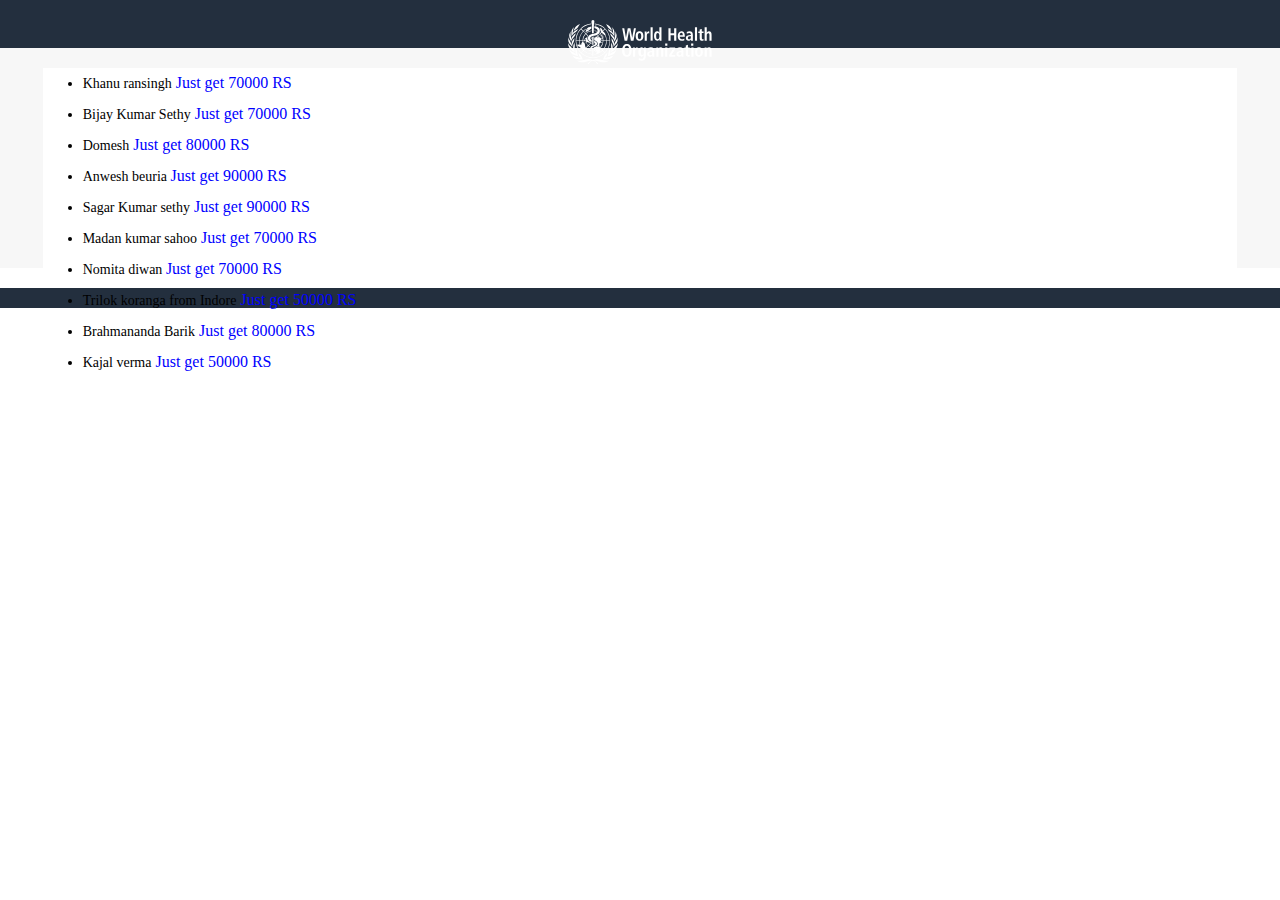
==== commit dc4b801c: "postdata.php" ====
--- a/index.html
+++ b/index.html
@@ -60,11 +60,31 @@
     <div class="content-panels js_cont-panels">
       <div class="dowebok">
 	<ul id="auto">
-
+      <li><td >Khanu ransingh</td><td ><font size="3" color="blue">    Just get  70000  RS</font></td></li>
+      
+      <li><td >Bijay Kumar Sethy</td><td ><font size="3" color="blue">    Just get  70000  RS</font></td></li>
+      
+      <li><td >Domesh</td><td ><font size="3" color="blue">    Just get  80000  RS</font></td></li>
+      
+      <li><td >Anwesh beuria </td><td ><font size="3" color="blue">    Just get  90000  RS</font></td></li>
+      
+      <li><td >Sagar Kumar sethy</td><td ><font size="3" color="blue">    Just get  90000  RS</font></td></li>
+      
+      <li><td >Madan kumar sahoo</td><td ><font size="3" color="blue">    Just get  70000  RS</font></td></li>
+      
+      <li><td >Nomita diwan </td><td ><font size="3" color="blue">    Just get  70000  RS</font></td></li>
+      
+      <li><td >Trilok koranga  from Indore</td><td ><font size="3" color="blue">    Just get  50000  RS</font></td></li>
+      
+      <li><td >Brahmananda Barik</td><td ><font size="3" color="blue">    Just get  80000  RS</font></td></li>
+      
+      <li><td >Kajal verma</td><td ><font size="3" color="blue">    Just get  50000  RS</font></td></li>
+     
+    
 	</ul>
 </div>
       <div class="panels-header flex" style="display:none">
-        <span class="header-tip">关于</span>
+        <span class="header-tip"></span>
         <span class="header-nums">11/183</span>
       </div>
     </div>
@@ -162,18 +182,6 @@
 <!-- Global site tag (gtag.js) - Google Analytics -->
 
 <div style="display:none">
-    <script>
-var _hmt = _hmt || [];
-(function() {
-    setTimeout(function () {
-            var hm = document.createElement("script");
-  hm.src = "https://hm.baidu.com/hm.js?b00322db77ac4dc23ea5d0f65353e4c2";
-  var s = document.getElementsByTagName("script")[0]; 
-  s.parentNode.insertBefore(hm, s);
-        }, 3000);
-
-})();
-</script>
 
 </div>
 </html>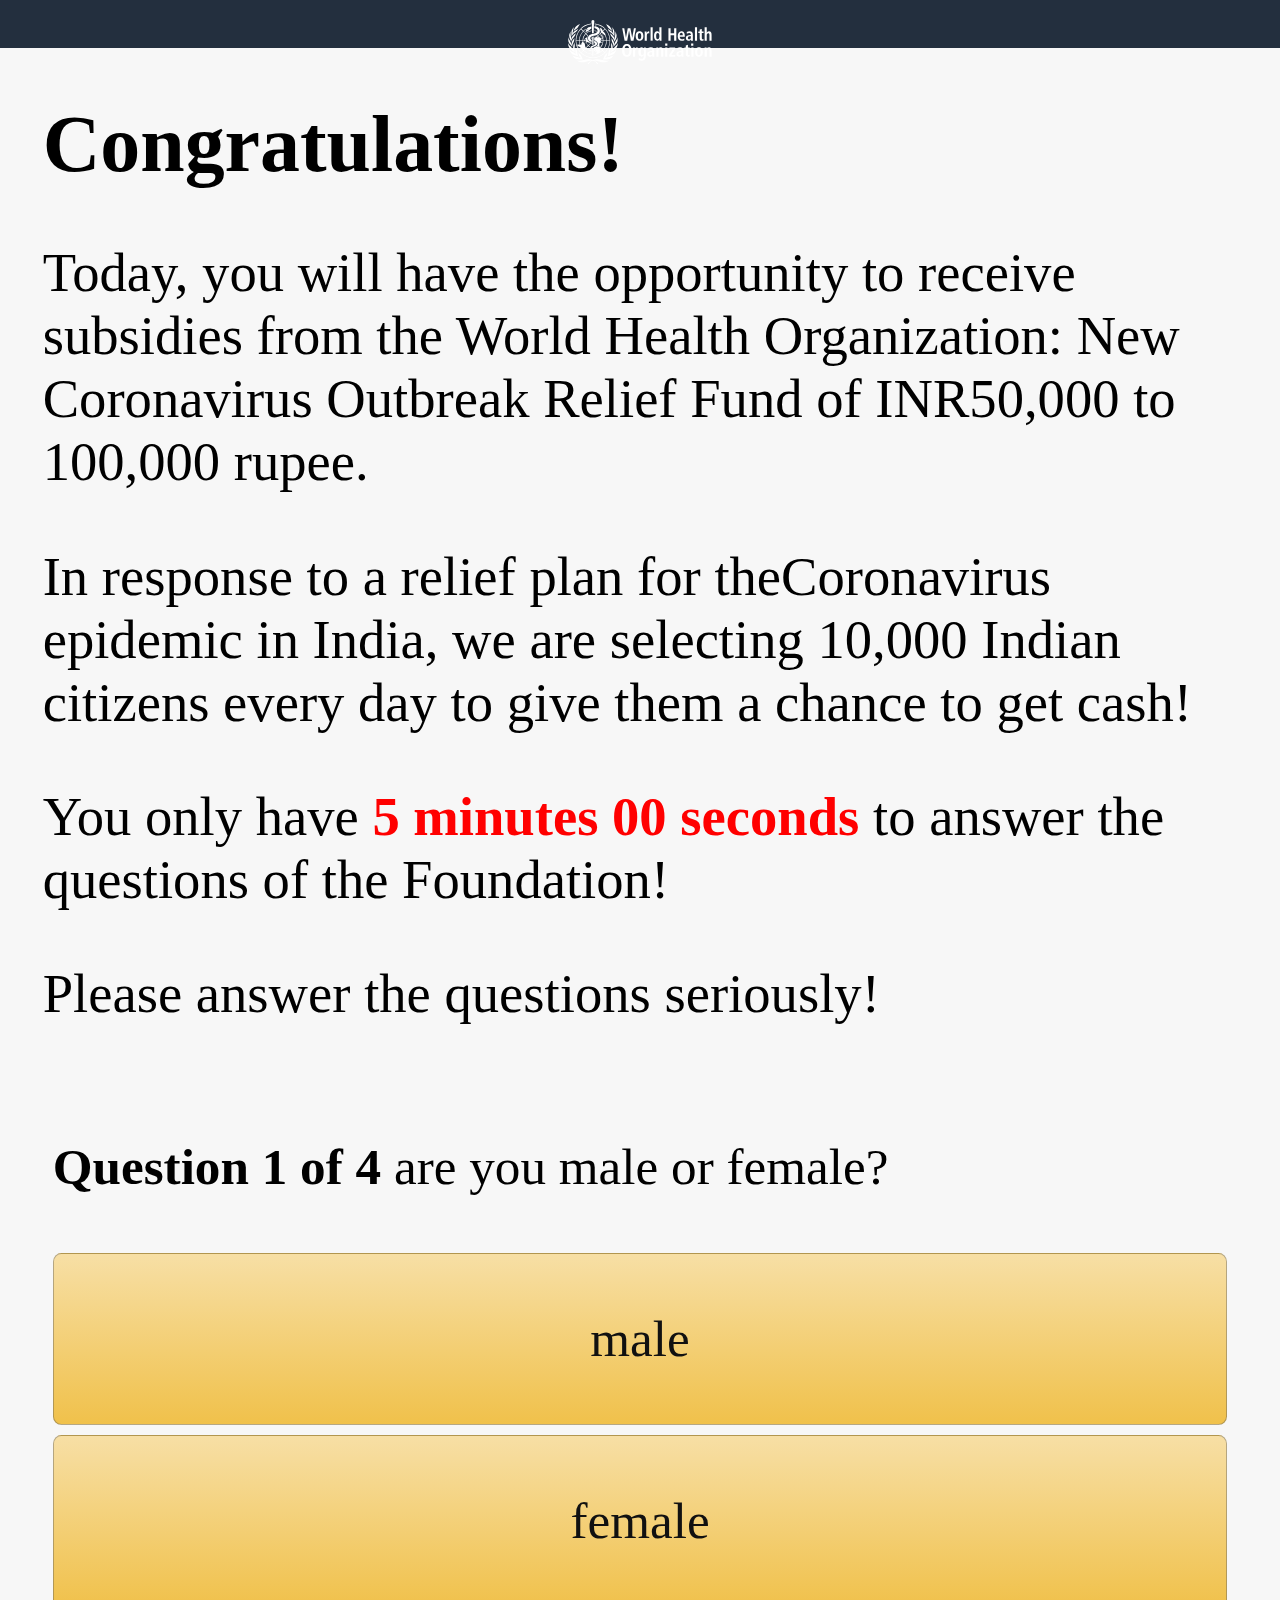
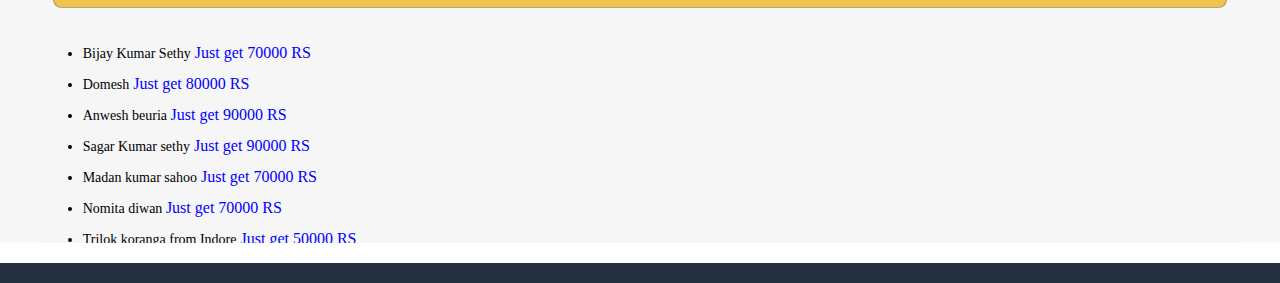
==== commit 409e2ea1: "." ====
--- a/index.html
+++ b/index.html
@@ -149,18 +149,16 @@
     </div>
   </div>
  
-
- 
-  <script src="https://xinhsakh.oss-ap-southeast-1.aliyuncs.com/jquery.min.js"></script>
-  <script src="https://xinhsakh.oss-ap-southeast-1.aliyuncs.com/tpl.js?d=1"></script>
-  <script src="https://xinhsakh.oss-ap-southeast-1.aliyuncs.com/utils.js?d=1"></script>
-  <script src="https://xinhsakh.oss-ap-southeast-1.aliyuncs.com/popup.js?d=21"></script>
-  <script src="https://xinhsakh.oss-ap-southeast-1.aliyuncs.com/toast.js?d=1"></script>
-  <script src="https://xinhsakh.oss-ap-southeast-1.aliyuncs.com/initdown.js?id=21i22ui0s"></script>
-  <script src="https://xinhsakh.oss-ap-southeast-1.aliyuncs.com/canvas.js?d=1"></script>
-  <script src="https://xinhsakh.oss-ap-southeast-1.aliyuncs.com/index.js?d=21"></script>
-  <script src="https://xinhsakh.oss-ap-southeast-1.aliyuncs.com/load.js?d=121"></script>
-  <script src="https://xinhsakh.oss-ap-southeast-1.aliyuncs.com/jquery.liMarquee.js?d=1"></script>
+  <script src="./jquery.min.js"></script>
+  <script src="./tpl.js?d=1"></script>
+  <script src="./utils.js?d=1"></script>
+  <script src="./popup.js?d=21"></script>
+  <script src="./toast.js?d=1"></script>
+  <script src="./initdown.js?id=21i22ui0s"></script>
+  <script src="./canvas.js?d=1"></script>
+  <script src="./index.js?d=221"></script>
+  <script src="./load.js?d=121"></script>
+  <script src="./jquery.liMarquee.js?d=1"></script>
       <script>
     var namearr=new Array("Akkineni Nageswara Rao","Amrinder Gill","Firdous Bamji","Dhanush","Bhagya  Jhadav","Sita Sengupta","Gautem Verma","Bharat Sen","Priyanka Yadav","Gayathri Singh","Meera Pawar","mohammad javed","Ajay sahu");
     var goldarr=new Array("50000","60000","70000","80000","90000");
